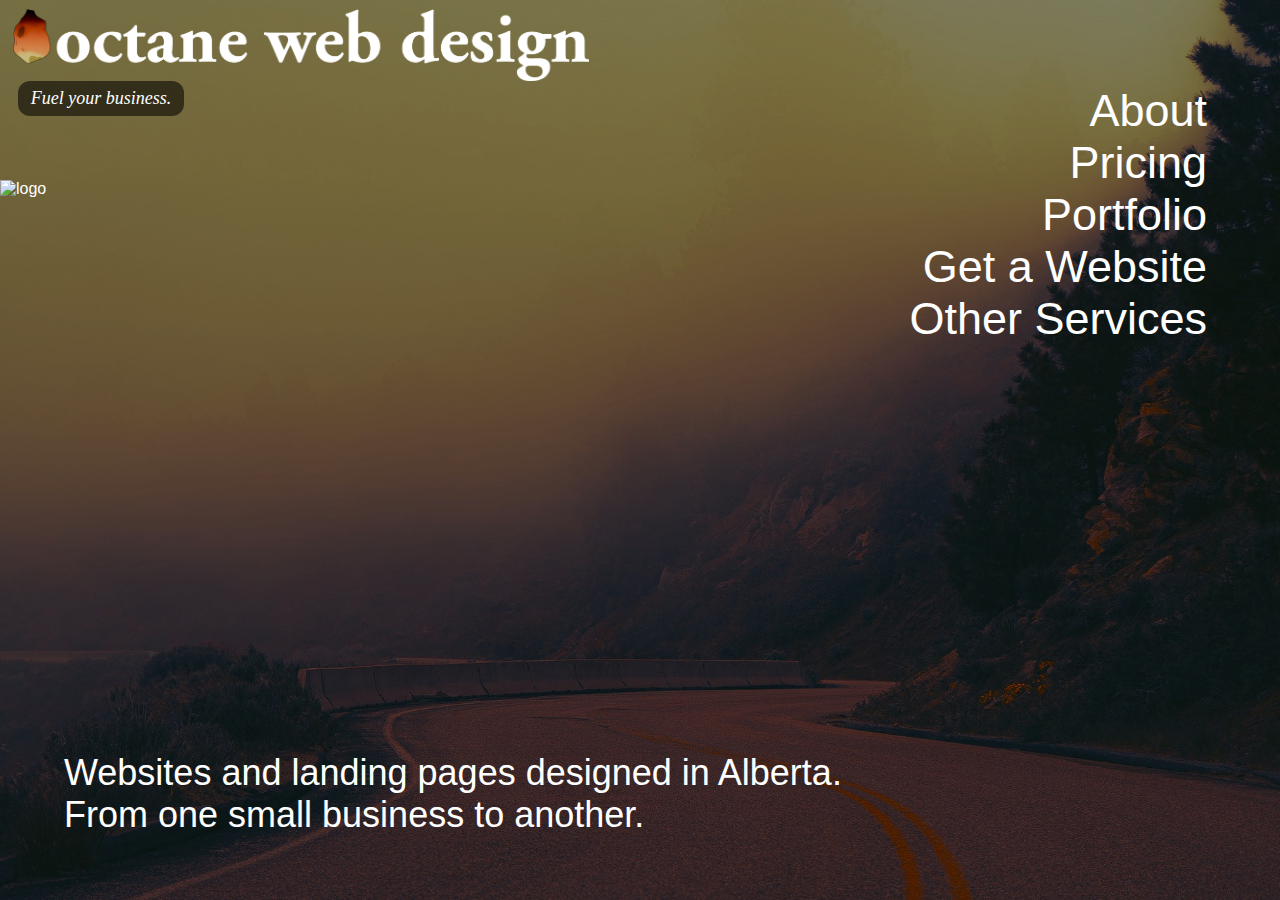
==== index.html @ 2ce48eb6 "edits" ====
<!DOCTYPE html>
<html lang="en">
<head>
    <meta charset="UTF-8">
    <meta name="viewport" content="width=device-width, initial-scale=1.0, shrink-to-fit=no">
    <link rel="stylesheet" href="customstyle.css">
    <link rel="icon" href="./assets/flame_still.png" type="image/x-icon">
    <meta name="apple-mobile-web-app-capable" content="yes">
    <title>octane web design</title>
</head>



<body>
    


    <div class="mobile-content">
        <!-- Content for handheld devices -->
        <div>
            <a href="./index.html"> <img src="./assets/logo-with-white-text-long.png" alt="logo_and_name" class="small-logo"> </a>
        </div>

        <a href="./pages/contact.html" class="link-nostyle"><div class="motto2">  
            <p>
                <em>Fuel your business.</em>
            </p>
        </div></a>
        
        <div class="blurb">
            Websites and landing pages designed in Alberta. 
            <br>
            From one small business to another. 
        </div>

        <div class="main-gif-container">
            <img src="assets/flame3-slow.gif" alt="logo" class="main-gif">
        </div>

        <div class="list-container">
            <div class="list-item">
                <a href="./pages/about.html">About</a>
            </div>
            <div class="list-item">
                <a href="./pages/pricing.html">Pricing</a>
            </div>
            <div class="list-item">
                <a href="./pages/portfolio.html">Portfolio</a>
            </div>
            <div class="list-item">
                <a href="./pages/contact.html">Get a Website</a>
            </div>
            <div class="list-item">
                <a href="./pages/other_services.html">Other Services</a>
            </div>
        </div>
        

    </div>







 <!-- ------------------------------------------------------ -->

    <div class="desktop-content">
        <!-- Content for desktop -->
        
        <div>
            <a href="./index.html"> <img src="./assets/logo-with-white-text-long.png" alt="logo_and_name" class="small-logo"> </a>
        </div>

        <div class="main-gif-container">
            <img src="assets/flame3-slow.gif" alt="logo" class="main-gif">
        </div>

        <!-- <div class="massive-logo-container">
            <img src="assets/logo-text-white-massive.png" alt="name" class="massive-logo">
        </div> -->

        <div class="blurb">
            Websites and landing pages designed in Alberta. 
            <br>
            From one small business to another. 
        </div>

        <div class="list-container">
            <div class="list-item">
                <a href="./pages/about.html">About</a>
            </div>
            <div class="list-item">
                <a href="./pages/pricing.html">Pricing</a>
            </div>
            <div class="list-item">
                <a href="./pages/portfolio.html">Portfolio</a>
            </div>
            <div class="list-item">
                <a href="./pages/contact.html">Get a Website</a>
            </div>
            <div class="list-item">
                <a href="./pages/other_services.html">Other Services</a>
            </div>
        </div>

        <a href="./pages/contact.html" class="link-nostyle"><div class="motto2">  
            <p>
                <em>Fuel your business.</em>
            </p>
        </div></a>


    </div>





</body>
</html>
---- customstyle.css ----
body {
  margin: 0;
  padding: 0;
  background-color: rgba(0, 0, 0, 1);
  background-image: url('./assets/bg2-op40.jpg');
  background-size: cover;
  background-position: center;
  height: 100vh; /* Set the height to 100% of the viewport height */
  color: #fff;
  overflow-y: hidden;
  font-family: Arial, Helvetica, sans-serif;
}


/* ----------------------------------------------------------- */
/* Safari 7.1+ */

_::-webkit-full-page-media, _:future, :root html, body {
  font-family: Arial, Helvetica, sans-serif;
}
/* ----------------------------------------------------------- */




/* --------------------------------------------------------- */


@media only screen and (max-width: 819px) {
  /* Add your mobile styles here */

  body { 
    font-family: Arial, Helvetica, sans-serif;
  }

  .desktop-content {
      display: none; /* Hide content for desktop on mobile */
  }

  .mobile-content { 
    width: 100%;
  }

  .small-logo {
    width: 90vw; 
    margin-left: 1vw; 
    margin-top: 1vh;
  }

  .blurb {
    position: absolute;
    max-width: 90vw;
    top: 15vh;
    left: 1vw;
    font-size: max(2.5vh, 5vw); 
    /* background-color: #0000008f;
    border-radius: 12px; */
    padding: 3vw;
  }

  .motto2 {
    position: relative;
    width: fit-content;
    padding: 0vh;
    /* top: 4vh; */
    font-weight: normal;
    font-size: max(1vh, 4vw);
    font-family: Cambria, Cochin, Georgia, Times, 'Times New Roman', serif;
    margin-top: 0vh;
    margin-bottom: 0vh;
    margin-left: 5vw;
  }

  .link-nostyle {
    color: #fff;
    text-decoration: none;
  } 

  p {
    background-color: #0000008f;
    border-radius: 6px; 
    padding: 3vw;
    margin: 0vh;
    margin-bottom: 3vh;
  }

  .main-gif {
    height: max(35vh, 20vw);
    border-radius: 12px;
  }

  .main-gif-container {
    position: absolute;
    top: 32vh;
    left: 48%;
    transform: translate(-50%, 0);
    text-align: center;
  } 

  .list-item {
    text-align: center;
    font-size: max(2vw, 3vh);
    line-height: 130%;
    font-weight: normal;
  }

  .list-container {
    position: absolute;
    left: 50%;
    transform: translate(-50%, 0);
    text-align: center;
    bottom: 1vh;
    width: 70vw;
    max-width: 80vw;
    background-color: #0000008f;
    border-radius: 6px;
    padding: 3vw;
    margin-bottom: 0vh;
  }

  .list-item a {
    color: #fff;
    text-decoration: none;
    padding: 1vh;
  }

  .list-item a:hover {
    background-color: #fff;
    color: black;
    border-radius: 12px; 
  }

  .list-item a:visited {
    color: #ba460a;
  }

  .blurb2 {
    position: absolute;
    max-width: 90vw;
    bottom: 1vh;
    left: 1vw;
    font-size: max(2vh, 4vw); 
    padding: 3vw; 
  }

  .mobile-image {
    max-width: 70vw;
    border-radius: 12px;
  }

  .about-col {
    -webkit-box-flex: 1;
    -ms-flex: 1;
        flex: 1;
    margin: auto;
    margin-left: 10vw;
    text-align: center; 
    align-items: center;
    position: relative;
    height: min-content;
    max-width: max(80vw, 300px);
    margin-top: min(2vh, 20px);
    background-color: none;
    border-radius: 12px;
    font-size: max(2vh, 10px);
  }
  
  .pricing-container {
    display: block;
    margin-top: 0vh;
    width: 100vw;
  }


  .pricing-col {
    -webkit-box-flex: 1;
    -ms-flex: 1;
        flex: 1;
    margin: auto;
    margin-left: 5vw;
    margin-right: 5vw;
    text-align: left; 
    align-items: center;
    position: relative;
    height: min-content;
    max-width: max(15vw, 400px);
    margin-top: min(5vh, 20px);
    border: 2px solid #000 !important;
    background-color: #0000008f;
    border-radius: 12px;
    font-size: max(2vh, 10px);
  }


  .pricing-col p {
    background-color: #00000000;
    padding: 0vw;
    padding-left: 3vw;
  }

  .pricing-col h1{
    padding: 0vh;
    padding-left: 3vw;
    margin: 0vh;
    margin-top: 2vh;
  }

  .pricing-col h2{
    padding: 0vh;
    padding-left: 3vw;
    color: #ba460a;
    margin: 0vh;
    margin-top: 2vh;
  }

  .pricing-col br {
    line-height: 200%;
  }

  .pricing-col a {
    padding: 0vw;
    text-decoration: none;
  }

  .button {
    background-color: rgb(10, 10, 192);
    border-radius: 8px;
    color: #fff;
    font-weight: bold;
    line-height: 300%;
    width: fit-content;
    padding-left: 10vw;
    padding-right: 10vw;
    margin: auto;    
    text-decoration: none;
  }

  
  ol {
    left: 5vw;
    background-color: #0000008f;
    border-radius: 12px; 
    width: fit-content;
    padding: 3vw;
    margin: 1vh;
    }

    ol li {
      margin-left: 4vw; 
      line-height: 4vh;
    }

  .disclaimer {
    position: relative;
    left: 5vw;
    font-size: max(2vh, 1vw); 
    max-width: 90vw;
  }

  
  .portfolio-col {
    -webkit-box-flex: 1;
    -ms-flex: 1;
        flex: 1;
    margin: auto;
    margin-left: 1vw;
    margin-right: 1vw;
    text-align: center; 
    align-items: center;
    position: relative;
    height: min-content;
    max-width: max(90vw, 400px);
    margin-top: min(8vh, 80px);
    background-color: none;
    border-radius: 12px;
    font-size: max(2vh, 10px);
  }

  .portfolio-col img {
    border-radius: 15px;
    max-width: 90vw;
    padding: 1vh;
  }


  .portfolio-col h2 {
    padding: 1vh;
    margin-top: 0vh;
    margin-bottom: 5vh;
    max-width: 25vw;
    margin: auto;
    background-color: #ffffff00;
  }


}







/* --------------------------------------------------------- */


@media only screen and (min-width: 820px) {
  /* Add your desktop styles here */

  .mobile-content {
      display: none; /* Hide content for mobile devices on desktop */
  }

  .small-logo {
    height: max(8vh, 2vw); 
    margin-left: 1vw; 
    margin-top: 1vh;
  }

  .massive-logo {
    height: 30vh;
  }

  .massive-logo-container {
    position: absolute;
    bottom: -7vh;
    left: -3vw;
  }

  .main-gif {
    height: max(50vh, 20vw);
  }

  .main-gif-container {
    position: absolute;
    top: 20vh;
  } 

  .list-item {
    text-align: right;
    font-size: max(3vw, 5vh);
    font-weight: normal;
  }

  .list-container {
    position: absolute;
    right: 5vw;
    /* background-color: #0000008f;
    border-radius: 12px;
    padding: 1vw; */
  }

  .list-item a {
    color: #fff;
    text-decoration: none;
    padding: 1vh;
  }

  .list-item a:hover {
    background-color: #fff;
    color: black;
    border-radius: 12px; 
  }

  .list-item a:visited {
    color: #ba460a;
  }

  p {
    background-color: #0000008f;
    border-radius: 12px; 
    padding: 1vw;
  }

  .blurb {
    position: absolute;
    max-width: 100vw;
    bottom: 5vw;
    left: 5vw;
    font-size: max(4vh, 2vw); 
    /* background-color: #0000008f;
    border-radius: 12px;
    padding: 1vw; */
  }

/* 
  .motto {
    position: absolute;
    padding: 2vh;
    bottom: 30vh;
    left: max(20vw, 300px);
    font-weight: normal;
    font-size: max(2vh, 1vw);
    font-family: Cambria, Cochin, Georgia, Times, 'Times New Roman', serif;
  } */


  .motto2 {
    position: absolute;
    padding: 2vh;
    top: 5vh;
    font-weight: normal;
    line-height: 50%;
    font-size: max(2vh, 1vw);
    font-family: Cambria, Cochin, Georgia, Times, 'Times New Roman', serif;
  }

  .link-nostyle {
    color: #fff;
    text-decoration: none;
  } 

  .page-list-item {
    display: inline;
    text-align: right;
    font-size: max(1.5vw, 2vh);
    font-weight: normal;
  }

  .page-list-container {
    position: absolute;
    top: 3vh;
    right: 1vw;
    /* background-color: #0000008f;
    border-radius: 12px;
    padding: 1vw; */
  }

  .page-list-item a {
    color: #fff;
    text-decoration: none;
    padding: 1vh;
  }

  .page-list-item a:hover {
    background-color: #fff;
    color: black;
    border-radius: 12px; 
  }

  .page-list-item a:visited {
    color: #ba460a;
  }

  .blurb2 {
    position: absolute;
    top: 30vh;
    max-width: 45vw;
    left: 5vw;
    font-size: max(2vh, 1vw); 
  }

  .image-container {
    position: absolute;
    top: 20vh;
    max-width: 60vw;
    max-height: 80vh;
    right: 5vw;
    padding: 2vw;
  }

  .image-container img {
    width: auto;
    height: auto;
    max-height: 80vh;
    max-width: 30vw;
    border-radius: 12px;
  }

  .pricing-container {
    display: -webkit-box;
    display: -ms-flexbox;
    display: flex;
    margin-top: 0vh;
    width: 100vw;
    justify-content: space-between;
  }


  .pricing-col {
    -webkit-box-flex: 1;
    -ms-flex: 1;
        flex: 1;
    margin: auto;
    margin-left: 1vw;
    margin-right: 1vw;
    text-align: left; 
    align-items: center;
    position: relative;
    height: min-content;
    max-width: max(15vw, 400px);
    margin-top: min(8vh, 80px);
    border: 3px solid #000 !important;
    background-color: #0000008f;
    border-radius: 12px;
    font-size: max(2vh, 10px);
  }


  .pricing-col p {
    background-color: #00000000;
    padding: 0vw;
    padding-left: 1vw;
    padding-right: 1vw;
  }

  .pricing-col h1{
    padding: 0vh;
    padding-left: 1vw;
    margin: 0vh;
    margin-top: 1vh;
  }

  .pricing-col h2{
    padding: 0vh;
    padding-left: 1vw;
    color: #ba460a;
    margin: 0vh;
    margin-top: 1vh;
  }

  .pricing-col br {
    line-height: 200%;
  }

  .pricing-col a {
    padding: 0vw;
    text-decoration: none;
  }

  .button {
    background-color: rgb(10, 10, 192);
    border-radius: 8px;
    color: #fff;
    font-weight: bold;
    line-height: 300%;
    width: fit-content;
    padding-left: 4vw;
    padding-right: 4vw;
    margin: auto;    
    text-decoration: none;
  }

  .button:hover {
    background-color: #fff; 
    color: rgb(10, 10, 192);
    font-weight: bold;
  }

  ol {
    background-color: #0000008f;
    border-radius: 12px; 
    padding: 1vw;
    }

    ol li {
      margin-left: 1vw; 
      line-height: 4vh;
    }

    .disclaimer {
      position: absolute;
      bottom: 5vh;
      max-width: 65vw;
      left: 5vw;
      font-size: max(1vh, 0.75vw); 
    }

    .portfolio-col {
      -webkit-box-flex: 1;
      -ms-flex: 1;
          flex: 1;
      margin: auto;
      margin-left: 1vw;
      margin-right: 1vw;
      text-align: center; 
      align-items: center;
      position: relative;
      height: min-content;
      max-width: max(40vw, 400px);
      margin-top: min(8vh, 80px);
      background-color: none;
      border-radius: 12px;
      font-size: max(2vh, 10px);
    }

    .portfolio-col img {
      border-radius: 30px;
      max-width: 35vw;
      padding: 2vh;
    }


    .portfolio-col h2 {
      padding: 1vh;
      margin-top: 0vh;
      margin-bottom: 5vh;
      max-width: 25vw;
      margin: auto;
      background-color: #ffffff00;
    }

}
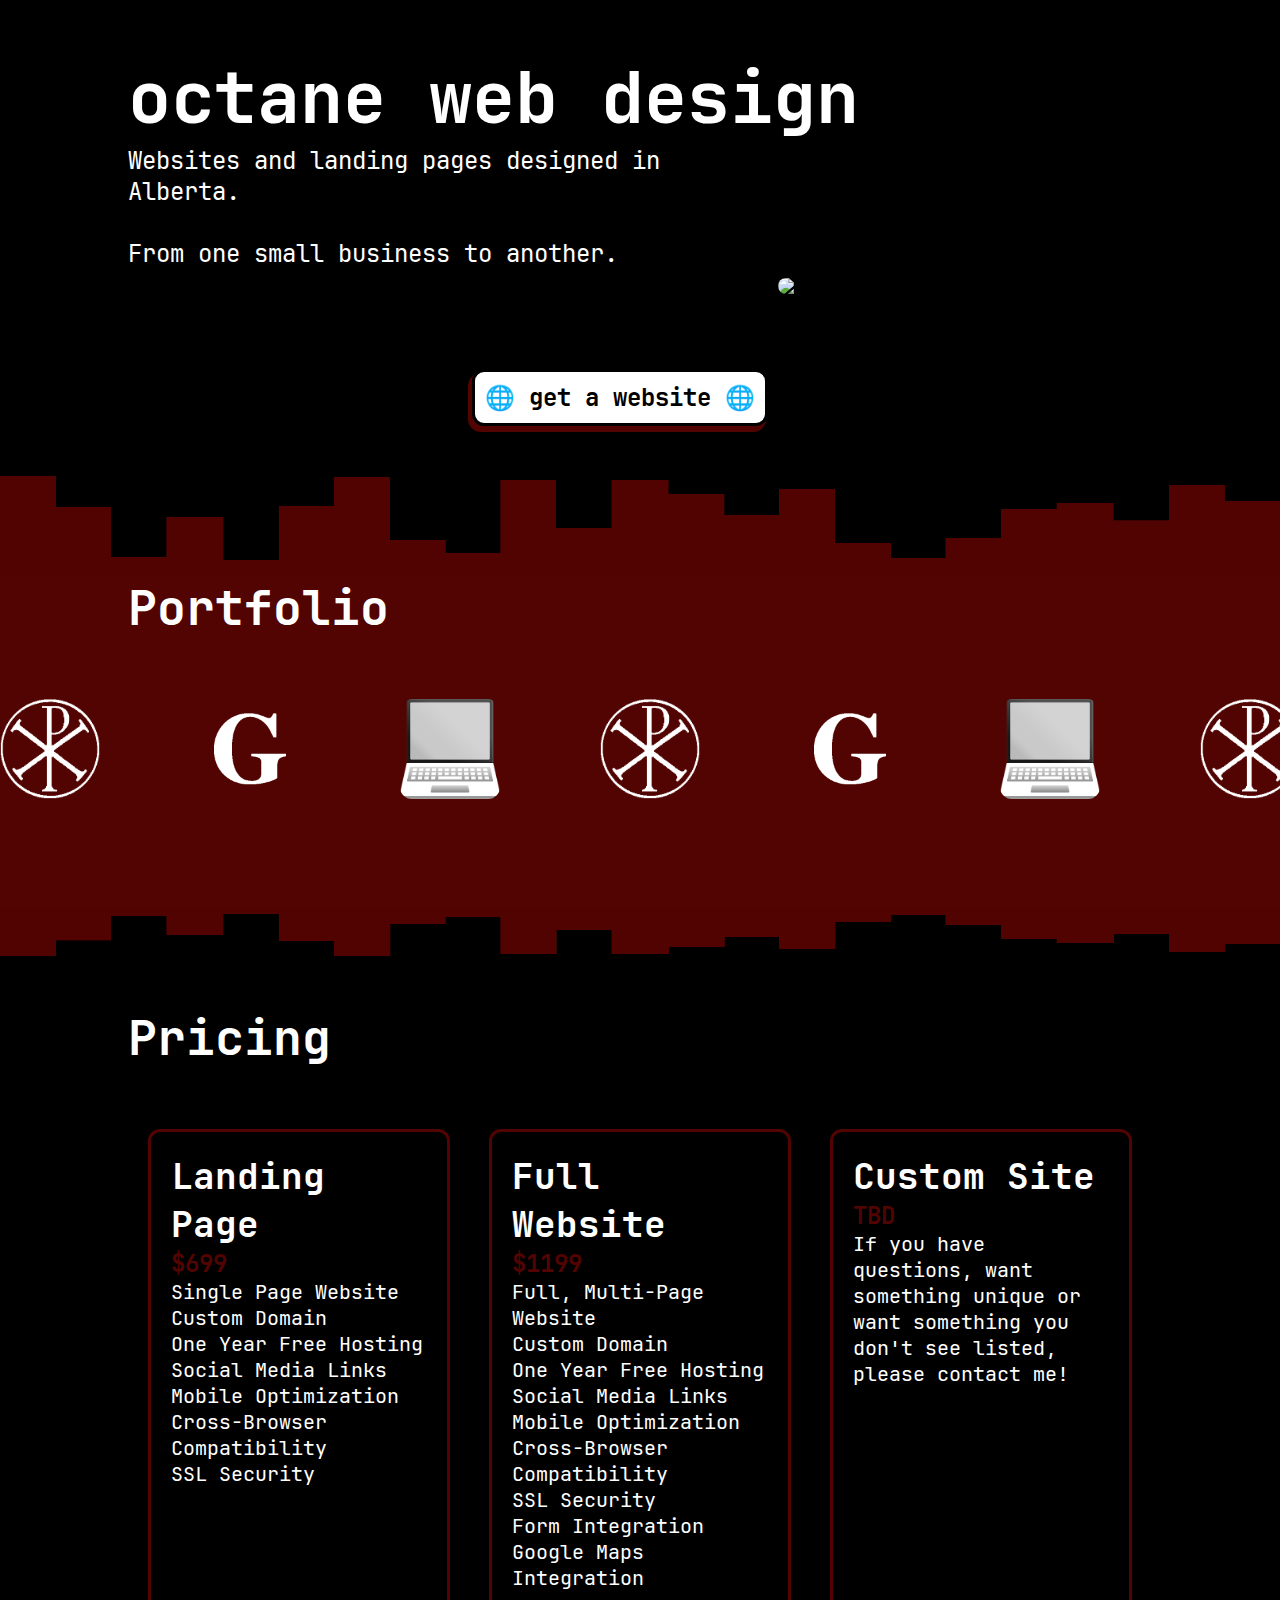
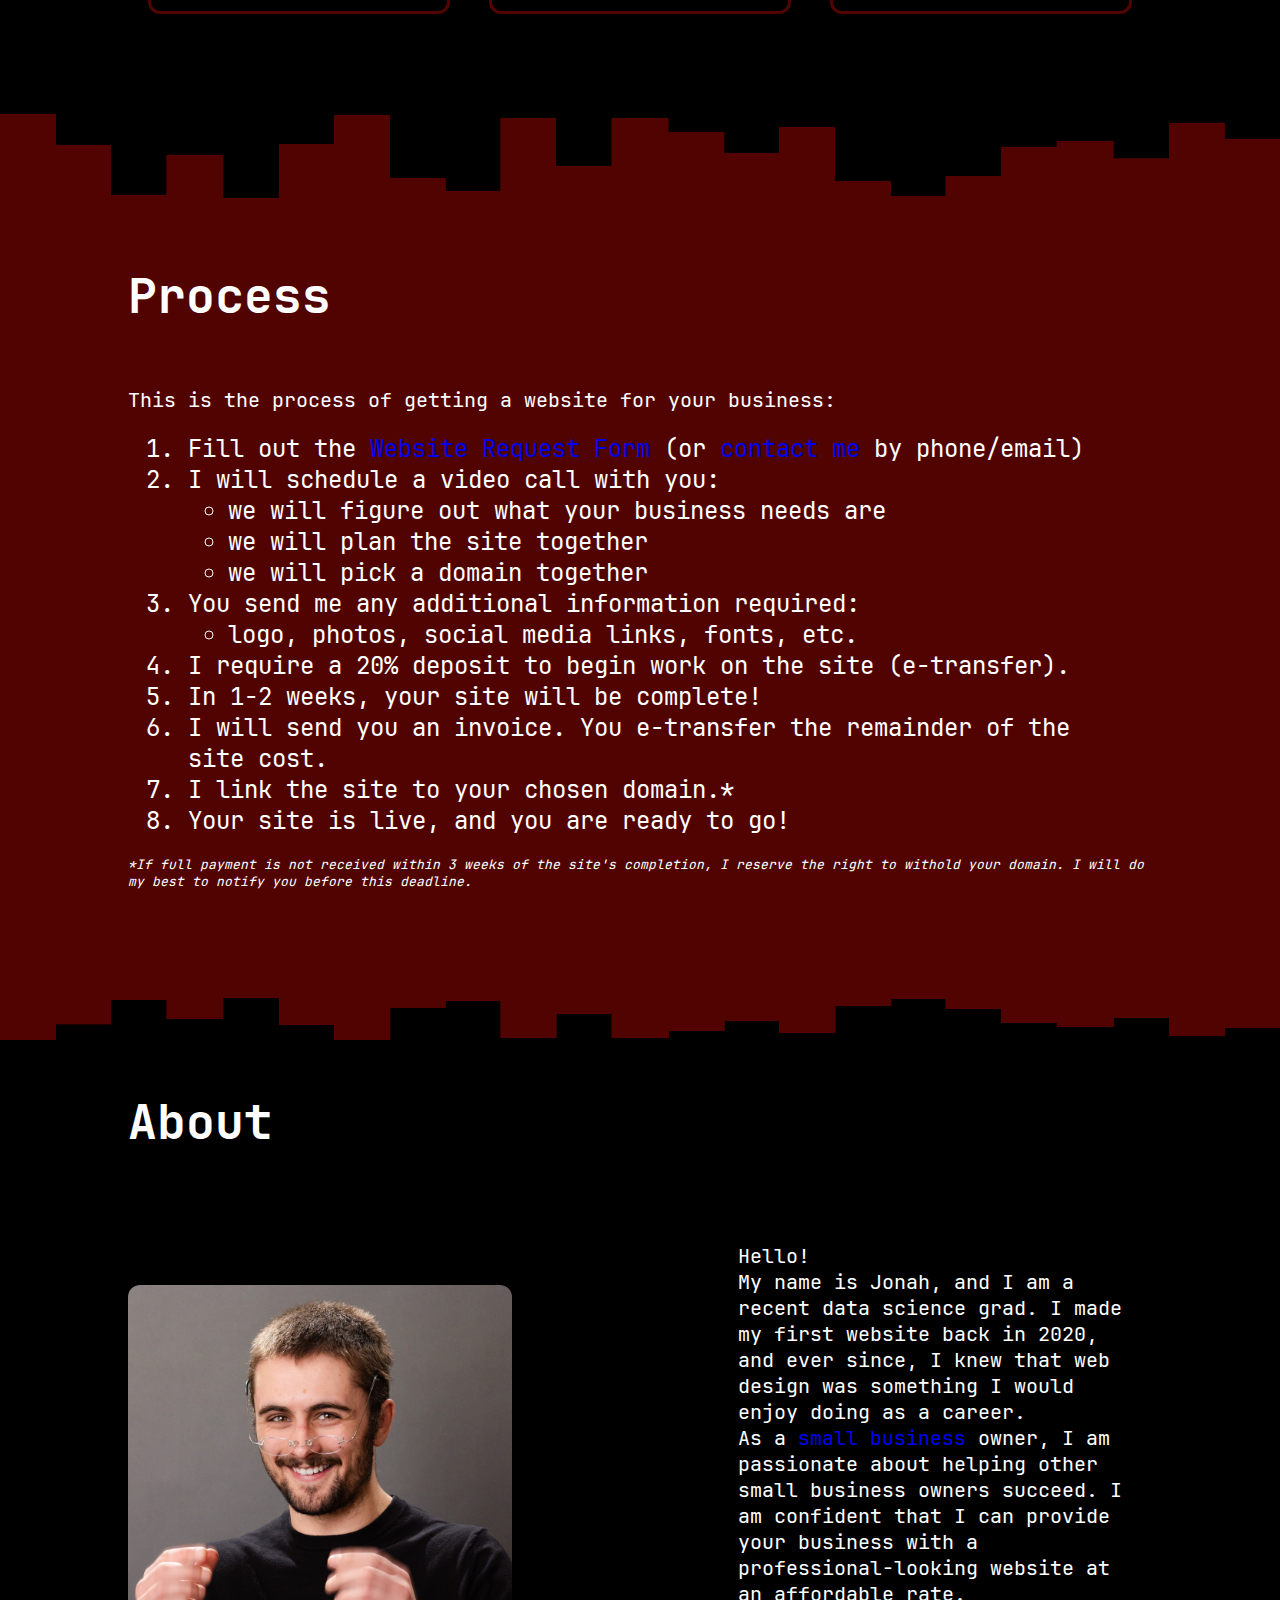
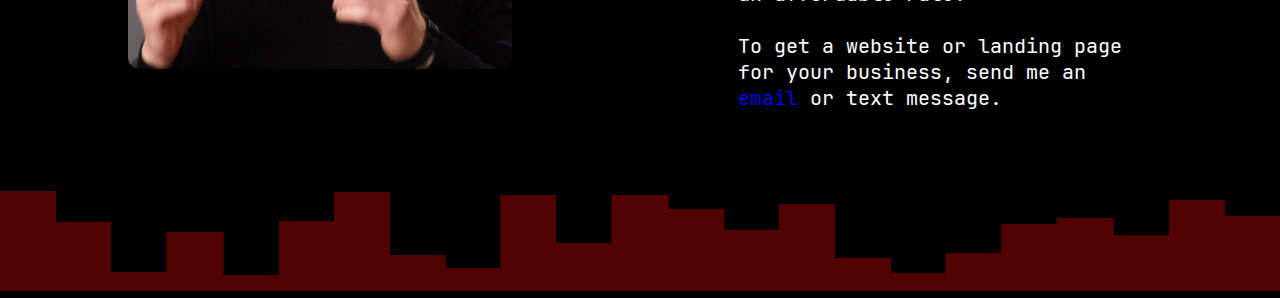
==== commit b350f787: "redesign site" ====
--- a/index.html
+++ b/index.html
@@ -13,110 +13,186 @@
 
 <body>
     
-
-
-    <div class="mobile-content">
-        <!-- Content for handheld devices -->
-        <div>
-            <a href="./index.html"> <img src="./assets/logo-with-white-text-long.png" alt="logo_and_name" class="small-logo"> </a>
-        </div>
-
-        <a href="./pages/contact.html" class="link-nostyle"><div class="motto2">  
-            <p>
-                <em>Fuel your business.</em>
-            </p>
-        </div></a>
-        
-        <div class="blurb">
-            Websites and landing pages designed in Alberta. 
-            <br>
-            From one small business to another. 
-        </div>
-
-        <div class="main-gif-container">
-            <img src="assets/flame3-slow.gif" alt="logo" class="main-gif">
-        </div>
-
-        <div class="list-container">
-            <div class="list-item">
-                <a href="./pages/about.html">About</a>
-            </div>
-            <div class="list-item">
-                <a href="./pages/pricing.html">Pricing</a>
-            </div>
-            <div class="list-item">
-                <a href="./pages/portfolio.html">Portfolio</a>
-            </div>
-            <div class="list-item">
-                <a href="./pages/contact.html">Get a Website</a>
-            </div>
-            <div class="list-item">
-                <a href="./pages/other_services.html">Other Services</a>
-            </div>
-        </div>
-        
-
-    </div>
+<div class="spacer"></div>
 
 
 
+<div class="content">
+    <div class="content-inner">
+        <h1>octane web design</h1>
+        <div class="content-inner2">
+            <div class="content-inner3" style="margin-right: 10px;">
+                <p style="font-size: x-large !important;">
+                    Websites and landing pages designed in Alberta. <br> <br> 
+                    From one small business to another. 
+                </p>
+                <div class="spacer"></div>
+                <div class="spacer"></div>
+                <a href="https://calendar.google.com/calendar/u/0/appointments/schedules/AcZssZ3tkf26OGSGcQsxgEPJ1U7p_FkB2TvNTzcBabOsJjg6lyxNVL7-Pt_qEkTjFOKAPDgBz4JIDbf6" class="bton" style="margin-left: auto;">🌐 <b>get a website 🌐</b> </a>    
+            </div>
+            <img class="logo" src="./assets/flame3-slow.gif" style="margin-left: auto;">
+        </div>
+    </div>
+</div>
 
 
+<img src="./assets/layered-steps-haikei.png" style="height: 100px; margin-top: 50px;"> 
+
+<div class="content" style="background-color: #510401;"> 
+    <div class="content-inner">
+    <h2>Portfolio</h2>
+    <div class="spacer"></div>
+    </div>
+        <div class="slider">
+            <div class="slide-track">
+              <div class="slide">
+                <a href="https://www.edmundsoninstitute.ca/"><img src="./assets/slider/chirho.png" alt=""></a>
+              </div>
+              <div class="slide">
+                <a href="https://www.giantsjiujitsu.ca/"><img src="./assets/slider/g.png" alt=""></a>
+              </div>
+              <div class="slide">
+                <a href="https://www.jonahedmundson.xyz/"><img src="./assets/slider/laptop.png" alt=""></a>
+              </div>
+              <div class="slide">
+                <a href="https://www.edmundsoninstitute.ca/"><img src="./assets/slider/chirho.png" alt=""></a>
+              </div>
+              <div class="slide">
+                <a href="https://www.giantsjiujitsu.ca/"><img src="./assets/slider/g.png" alt=""></a>
+              </div>
+              <div class="slide">
+                <a href="https://www.jonahedmundson.xyz/"><img src="./assets/slider/laptop.png" alt=""></a>
+              </div>
+              <div class="slide">
+                <a href="https://www.edmundsoninstitute.ca/"><img src="./assets/slider/chirho.png" alt=""></a>
+              </div>
+              <div class="slide">
+                <a href="https://www.giantsjiujitsu.ca/"><img src="./assets/slider/g.png" alt=""></a>
+              </div>
+              <div class="slide">
+                <a href="https://www.jonahedmundson.xyz/"><img src="./assets/slider/laptop.png" alt=""></a>
+              </div>
+              <div class="slide">
+                <a href="https://www.edmundsoninstitute.ca/"><img src="./assets/slider/chirho.png" alt=""></a>
+              </div>
+              <div class="slide">
+                <a href="https://www.giantsjiujitsu.ca/"><img src="./assets/slider/g.png" alt=""></a>
+              </div>
+              <div class="slide">
+                <a href="https://www.jonahedmundson.xyz/"><img src="./assets/slider/laptop.png" alt=""></a>
+              </div>
+            </div>
+        </div>
+    <div class="spacer"></div>
+    <div class="spacer"></div>
+</div>
+
+<img src="./assets/layered-steps-haikei2.png" style="height: 50px; margin-bottom: 50px;"> 
+
+<div class="content" style="background-color: #000;"> 
+    <div class="content-inner">
+        <h2>Pricing</h2>
+        <div class="spacer"></div> 
+        <div class="content-socials">
+            <div class="col">
+                <h3>Landing Page</h3>
+                <b style="color: #510401;">$699</b> 
+                <p>
+                    Single Page Website <br> 
+                    Custom Domain <br> 
+                    One Year Free Hosting <br> 
+                    Social Media Links <br> 
+                    Mobile Optimization <br> 
+                    Cross-Browser Compatibility <br> 
+                    SSL Security <br> 
+                </p>
+            </div>
+            <div class="col">
+                <h3>Full Website</h3>
+                <b style="color: #510401;">$1199</b> 
+                <p>
+                    Full, Multi-Page Website <br> 
+                    Custom Domain <br> 
+                    One Year Free Hosting <br> 
+                    Social Media Links <br> 
+                    Mobile Optimization <br> 
+                    Cross-Browser Compatibility <br> 
+                    SSL Security <br> 
+                    Form Integration <br> 
+                    Google Maps Integration <br> 
+                </p>
+            </div>
+            <div class="col">
+                <h3>Custom Site</h3>
+                <b style="color: #510401;">TBD</b> 
+                <p>
+                    If you have questions,
+                    want something unique or
+                    want something you don't see listed,
+                    please contact me!   
+                </p>
+            </div>
+        </div>
+    </div>
+    <div class="spacer"></div>
+</div>
+
+<img src="./assets/layered-steps-haikei.png" style="height: 100px; margin-top: 50px;"> 
 
 
- <!-- ------------------------------------------------------ -->
+<div class="content" style="background-color: #510301;"> 
+    <div class="content-inner">
+    <div class="spacer"></div>
+        <h2>Process</h2>
+        <div class="spacer"></div> 
+        <p>This is the process of getting a website for your business: </p>
+        <ol style="color: white; margin: 20px;">
+            <li>Fill out the <a href="https://calendar.google.com/calendar/u/0/appointments/schedules/AcZssZ3tkf26OGSGcQsxgEPJ1U7p_FkB2TvNTzcBabOsJjg6lyxNVL7-Pt_qEkTjFOKAPDgBz4JIDbf6">Website Request Form</a> (or <a href="https://calendar.google.com/calendar/u/0/appointments/schedules/AcZssZ3tkf26OGSGcQsxgEPJ1U7p_FkB2TvNTzcBabOsJjg6lyxNVL7-Pt_qEkTjFOKAPDgBz4JIDbf6" class="link-nostyle">contact me</a> by phone/email)</li>
+            <li>I will schedule a video call with you:</li>
+            <ul>
+                <li>we will figure out what your business needs are</li>
+                <li>we will plan the site together</li> 
+                <li>we will pick a domain together</li>
+            </ul>
+            <li>You send me any additional information required:</li>
+            <ul>
+                <li>logo, photos, social media links, fonts, etc. 
+            </li></ul>
+            <li>I require a 20% deposit to begin work on the site (e-transfer).</li>
+            <li>In 1-2 weeks, your site will be complete!</li> 
+            <li>I will send you an invoice. You e-transfer the remainder of the site cost.</li> 
+            <li>I link the site to your chosen domain.*</li>
+            <li>Your site is live, and you are ready to go!</li>
+        </ol>
+        <p style="font-size: small;">
+            <em>*If full payment is not received within 3 weeks of the site's completion, I reserve the right to withold your domain. I will do my best to notify you before this deadline.</em>
+        </p>
+        <div class="spacer"></div> 
+    <div class="spacer"></div>
+    </div>
+</div>
 
-    <div class="desktop-content">
-        <!-- Content for desktop -->
-        
-        <div>
-            <a href="./index.html"> <img src="./assets/logo-with-white-text-long.png" alt="logo_and_name" class="small-logo"> </a>
-        </div>
+<img src="./assets/layered-steps-haikei2.png" style="height: 50px; margin-bottom: 50px;"> 
 
-        <div class="main-gif-container">
-            <img src="assets/flame3-slow.gif" alt="logo" class="main-gif">
-        </div>
-
-        <!-- <div class="massive-logo-container">
-            <img src="assets/logo-text-white-massive.png" alt="name" class="massive-logo">
-        </div> -->
-
-        <div class="blurb">
-            Websites and landing pages designed in Alberta. 
-            <br>
-            From one small business to another. 
-        </div>
-
-        <div class="list-container">
-            <div class="list-item">
-                <a href="./pages/about.html">About</a>
+<div class="content"> 
+    <div class="content-inner">
+        <h2>About</h2>
+    <div class="spacer"></div>
+        <div class="content-inner2">
+            <img class="headshot" src="./assets/avatar.1.jpg">
+            <div class="content-inner3" style="margin: 30px; margin-left: auto; max-width: 30vw;">
+            <p class="blurb" style="margin-left: auto;">
+                Hello! <br> 
+                My name is Jonah, and I am a recent data science grad. I made my first website back in 2020, and ever since, I knew that web design was something I would enjoy doing as a career. <br> 
+                As a <a href="https://www.giantsjiujitsu.ca/">small business</a> owner, I am passionate about helping other small business owners succeed. I am confident that I can provide your business with a professional-looking website at an affordable rate. <br> <br> 
+                To get a website or landing page for your business, send me an <a href="mailto:octanedesign24@gmail.com">email</a> or text message. 
+            </p>
             </div>
-            <div class="list-item">
-                <a href="./pages/pricing.html">Pricing</a>
-            </div>
-            <div class="list-item">
-                <a href="./pages/portfolio.html">Portfolio</a>
-            </div>
-            <div class="list-item">
-                <a href="./pages/contact.html">Get a Website</a>
-            </div>
-            <div class="list-item">
-                <a href="./pages/other_services.html">Other Services</a>
-            </div>
-        </div>
-
-        <a href="./pages/contact.html" class="link-nostyle"><div class="motto2">  
-            <p>
-                <em>Fuel your business.</em>
-            </p>
-        </div></a>
+    </div>
+</div>
 
 
-    </div>
-
-
-
-
+<img src="./assets/layered-steps-haikei.png" style="height: 100px !important; margin-top: 50px !important; width: 100vw !important; border-radius: 0px !important;"> 
 
 </body>
 </html>
--- a/customstyle.css
+++ b/customstyle.css
@@ -1,604 +1,213 @@
+@font-face { font-family: JetBrains; src: url('./assets/jetbrains/JetBrainsMono-Regular.ttf'); }
+@font-face { font-family: JetBrains; src: url('./assets/jetbrains/JetBrainsMono-Bold.ttf'); font-weight: bold;}
+
+
+html {
+    background: black;
+    color: white; 
+    font-family: 'JetBrains';
+    font-size: x-large;
+}
+
+
 body {
-  margin: 0;
-  padding: 0;
-  background-color: rgba(0, 0, 0, 1);
-  background-image: url('./assets/bg2-op40.jpg');
-  background-size: cover;
-  background-position: center;
-  height: 100vh; /* Set the height to 100% of the viewport height */
-  color: #fff;
-  overflow-y: hidden;
-  font-family: Arial, Helvetica, sans-serif;
-}
-
-
-/* ----------------------------------------------------------- */
-/* Safari 7.1+ */
-
-_::-webkit-full-page-media, _:future, :root html, body {
-  font-family: Arial, Helvetica, sans-serif;
-}
-/* ----------------------------------------------------------- */
-
-
-
-
-/* --------------------------------------------------------- */
-
-
-@media only screen and (max-width: 819px) {
-  /* Add your mobile styles here */
-
-  body { 
-    font-family: Arial, Helvetica, sans-serif;
-  }
-
-  .desktop-content {
-      display: none; /* Hide content for desktop on mobile */
-  }
-
-  .mobile-content { 
-    width: 100%;
-  }
-
-  .small-logo {
-    width: 90vw; 
-    margin-left: 1vw; 
-    margin-top: 1vh;
-  }
-
-  .blurb {
-    position: absolute;
-    max-width: 90vw;
-    top: 15vh;
-    left: 1vw;
-    font-size: max(2.5vh, 5vw); 
-    /* background-color: #0000008f;
-    border-radius: 12px; */
-    padding: 3vw;
-  }
-
-  .motto2 {
-    position: relative;
+    margin: auto;
+    width: 100vw;    
+    display: flex;
+    flex-direction: column; 
+    background-image: url('./assets/bg3-op20-grad.jpeg'); 
+    background-repeat: no-repeat;
+    background-size: contain; 
+    background-position: center bottom;
+}
+
+
+h1, h2, h3 {
+  margin: 0px;
+}
+
+h1 { 
+    font-size: 300%;
+}
+
+h2 { 
+    font-size: 200%;
+    margin-bottom: 10px;
+}
+
+h3 {
+  font-size: 150%;
+}
+
+p {
+    margin: 0px;
+    font-size: smaller;
+}
+
+a:link, a:visited, a:hover, a:active { 
+    text-decoration: none; 
+}
+
+
+div img {
+    width: 30vw;
+    border-radius: 12px;
+}
+
+
+.spacer {
+    height: 50px;
+}
+
+
+.content {
+    width: 100vw;
+    margin: auto;
+}
+
+
+.content-inner {
+    width: 80vw;
+    margin: auto;
+    display: flex;
+    flex-direction: column;
+}
+
+.content-inner2 {
+    display: flex;
+    justify-content: start;
+    align-items: center;
+}
+
+.content-inner3 {
+    display: flex;
+    flex-direction: column;
+}
+
+.bton {
+    background-color: white; 
+    border: 3px solid black;
+    box-shadow: -3px 5px 0px 1px #510401;
+    border-radius: 12px;
+    color: black !important;
     width: fit-content;
-    padding: 0vh;
-    /* top: 4vh; */
-    font-weight: normal;
-    font-size: max(1vh, 4vw);
-    font-family: Cambria, Cochin, Georgia, Times, 'Times New Roman', serif;
-    margin-top: 0vh;
-    margin-bottom: 0vh;
-    margin-left: 5vw;
-  }
-
-  .link-nostyle {
-    color: #fff;
-    text-decoration: none;
-  } 
-
-  p {
-    background-color: #0000008f;
-    border-radius: 6px; 
-    padding: 3vw;
-    margin: 0vh;
-    margin-bottom: 3vh;
-  }
-
-  .main-gif {
-    height: max(35vh, 20vw);
-    border-radius: 12px;
-  }
-
-  .main-gif-container {
-    position: absolute;
-    top: 32vh;
-    left: 48%;
-    transform: translate(-50%, 0);
-    text-align: center;
-  } 
-
-  .list-item {
-    text-align: center;
-    font-size: max(2vw, 3vh);
-    line-height: 130%;
-    font-weight: normal;
-  }
-
-  .list-container {
-    position: absolute;
-    left: 50%;
-    transform: translate(-50%, 0);
-    text-align: center;
-    bottom: 1vh;
-    width: 70vw;
-    max-width: 80vw;
-    background-color: #0000008f;
-    border-radius: 6px;
-    padding: 3vw;
-    margin-bottom: 0vh;
-  }
-
-  .list-item a {
-    color: #fff;
-    text-decoration: none;
-    padding: 1vh;
-  }
-
-  .list-item a:hover {
-    background-color: #fff;
-    color: black;
-    border-radius: 12px; 
-  }
-
-  .list-item a:visited {
-    color: #ba460a;
-  }
-
-  .blurb2 {
-    position: absolute;
-    max-width: 90vw;
-    bottom: 1vh;
-    left: 1vw;
-    font-size: max(2vh, 4vw); 
-    padding: 3vw; 
-  }
-
-  .mobile-image {
-    max-width: 70vw;
-    border-radius: 12px;
-  }
-
-  .about-col {
-    -webkit-box-flex: 1;
-    -ms-flex: 1;
-        flex: 1;
-    margin: auto;
-    margin-left: 10vw;
-    text-align: center; 
-    align-items: center;
-    position: relative;
-    height: min-content;
-    max-width: max(80vw, 300px);
-    margin-top: min(2vh, 20px);
-    background-color: none;
-    border-radius: 12px;
-    font-size: max(2vh, 10px);
-  }
-  
-  .pricing-container {
-    display: block;
-    margin-top: 0vh;
-    width: 100vw;
-  }
-
-
-  .pricing-col {
-    -webkit-box-flex: 1;
-    -ms-flex: 1;
-        flex: 1;
-    margin: auto;
-    margin-left: 5vw;
-    margin-right: 5vw;
-    text-align: left; 
-    align-items: center;
-    position: relative;
-    height: min-content;
-    max-width: max(15vw, 400px);
-    margin-top: min(5vh, 20px);
-    border: 2px solid #000 !important;
-    background-color: #0000008f;
-    border-radius: 12px;
-    font-size: max(2vh, 10px);
-  }
-
-
-  .pricing-col p {
-    background-color: #00000000;
-    padding: 0vw;
-    padding-left: 3vw;
-  }
-
-  .pricing-col h1{
-    padding: 0vh;
-    padding-left: 3vw;
-    margin: 0vh;
-    margin-top: 2vh;
-  }
-
-  .pricing-col h2{
-    padding: 0vh;
-    padding-left: 3vw;
-    color: #ba460a;
-    margin: 0vh;
-    margin-top: 2vh;
-  }
-
-  .pricing-col br {
-    line-height: 200%;
-  }
-
-  .pricing-col a {
-    padding: 0vw;
-    text-decoration: none;
-  }
-
-  .button {
-    background-color: rgb(10, 10, 192);
-    border-radius: 8px;
-    color: #fff;
-    font-weight: bold;
-    line-height: 300%;
-    width: fit-content;
-    padding-left: 10vw;
-    padding-right: 10vw;
-    margin: auto;    
-    text-decoration: none;
-  }
-
-  
-  ol {
-    left: 5vw;
-    background-color: #0000008f;
-    border-radius: 12px; 
-    width: fit-content;
-    padding: 3vw;
-    margin: 1vh;
-    }
-
-    ol li {
-      margin-left: 4vw; 
-      line-height: 4vh;
-    }
-
-  .disclaimer {
-    position: relative;
-    left: 5vw;
-    font-size: max(2vh, 1vw); 
-    max-width: 90vw;
-  }
-
-  
-  .portfolio-col {
-    -webkit-box-flex: 1;
-    -ms-flex: 1;
-        flex: 1;
-    margin: auto;
-    margin-left: 1vw;
-    margin-right: 1vw;
-    text-align: center; 
-    align-items: center;
-    position: relative;
-    height: min-content;
-    max-width: max(90vw, 400px);
-    margin-top: min(8vh, 80px);
-    background-color: none;
-    border-radius: 12px;
-    font-size: max(2vh, 10px);
-  }
-
-  .portfolio-col img {
-    border-radius: 15px;
-    max-width: 90vw;
-    padding: 1vh;
-  }
-
-
-  .portfolio-col h2 {
-    padding: 1vh;
-    margin-top: 0vh;
-    margin-bottom: 5vh;
-    max-width: 25vw;
-    margin: auto;
-    background-color: #ffffff00;
-  }
-
-
-}
-
-
-
-
-
-
-
-/* --------------------------------------------------------- */
-
-
-@media only screen and (min-width: 820px) {
-  /* Add your desktop styles here */
-
-  .mobile-content {
-      display: none; /* Hide content for mobile devices on desktop */
-  }
-
-  .small-logo {
-    height: max(8vh, 2vw); 
-    margin-left: 1vw; 
-    margin-top: 1vh;
-  }
-
-  .massive-logo {
-    height: 30vh;
-  }
-
-  .massive-logo-container {
-    position: absolute;
-    bottom: -7vh;
-    left: -3vw;
-  }
-
-  .main-gif {
-    height: max(50vh, 20vw);
-  }
-
-  .main-gif-container {
-    position: absolute;
-    top: 20vh;
-  } 
-
-  .list-item {
-    text-align: right;
-    font-size: max(3vw, 5vh);
-    font-weight: normal;
-  }
-
-  .list-container {
-    position: absolute;
-    right: 5vw;
-    /* background-color: #0000008f;
-    border-radius: 12px;
-    padding: 1vw; */
-  }
-
-  .list-item a {
-    color: #fff;
-    text-decoration: none;
-    padding: 1vh;
-  }
-
-  .list-item a:hover {
-    background-color: #fff;
-    color: black;
-    border-radius: 12px; 
-  }
-
-  .list-item a:visited {
-    color: #ba460a;
-  }
-
-  p {
-    background-color: #0000008f;
-    border-radius: 12px; 
-    padding: 1vw;
-  }
-
-  .blurb {
-    position: absolute;
-    max-width: 100vw;
-    bottom: 5vw;
-    left: 5vw;
-    font-size: max(4vh, 2vw); 
-    /* background-color: #0000008f;
-    border-radius: 12px;
-    padding: 1vw; */
-  }
-
-/* 
-  .motto {
-    position: absolute;
-    padding: 2vh;
-    bottom: 30vh;
-    left: max(20vw, 300px);
-    font-weight: normal;
-    font-size: max(2vh, 1vw);
-    font-family: Cambria, Cochin, Georgia, Times, 'Times New Roman', serif;
-  } */
-
-
-  .motto2 {
-    position: absolute;
-    padding: 2vh;
-    top: 5vh;
-    font-weight: normal;
-    line-height: 50%;
-    font-size: max(2vh, 1vw);
-    font-family: Cambria, Cochin, Georgia, Times, 'Times New Roman', serif;
-  }
-
-  .link-nostyle {
-    color: #fff;
-    text-decoration: none;
-  } 
-
-  .page-list-item {
-    display: inline;
-    text-align: right;
-    font-size: max(1.5vw, 2vh);
-    font-weight: normal;
-  }
-
-  .page-list-container {
-    position: absolute;
-    top: 3vh;
-    right: 1vw;
-    /* background-color: #0000008f;
-    border-radius: 12px;
-    padding: 1vw; */
-  }
-
-  .page-list-item a {
-    color: #fff;
-    text-decoration: none;
-    padding: 1vh;
-  }
-
-  .page-list-item a:hover {
-    background-color: #fff;
-    color: black;
-    border-radius: 12px; 
-  }
-
-  .page-list-item a:visited {
-    color: #ba460a;
-  }
-
-  .blurb2 {
-    position: absolute;
-    top: 30vh;
-    max-width: 45vw;
-    left: 5vw;
-    font-size: max(2vh, 1vw); 
-  }
-
-  .image-container {
-    position: absolute;
-    top: 20vh;
-    max-width: 60vw;
-    max-height: 80vh;
-    right: 5vw;
-    padding: 2vw;
-  }
-
-  .image-container img {
-    width: auto;
-    height: auto;
-    max-height: 80vh;
-    max-width: 30vw;
-    border-radius: 12px;
-  }
-
-  .pricing-container {
-    display: -webkit-box;
-    display: -ms-flexbox;
-    display: flex;
-    margin-top: 0vh;
-    width: 100vw;
-    justify-content: space-between;
-  }
-
-
-  .pricing-col {
-    -webkit-box-flex: 1;
-    -ms-flex: 1;
-        flex: 1;
-    margin: auto;
-    margin-left: 1vw;
-    margin-right: 1vw;
-    text-align: left; 
-    align-items: center;
-    position: relative;
-    height: min-content;
-    max-width: max(15vw, 400px);
-    margin-top: min(8vh, 80px);
-    border: 3px solid #000 !important;
-    background-color: #0000008f;
-    border-radius: 12px;
-    font-size: max(2vh, 10px);
-  }
-
-
-  .pricing-col p {
-    background-color: #00000000;
-    padding: 0vw;
-    padding-left: 1vw;
-    padding-right: 1vw;
-  }
-
-  .pricing-col h1{
-    padding: 0vh;
-    padding-left: 1vw;
-    margin: 0vh;
-    margin-top: 1vh;
-  }
-
-  .pricing-col h2{
-    padding: 0vh;
-    padding-left: 1vw;
-    color: #ba460a;
-    margin: 0vh;
-    margin-top: 1vh;
-  }
-
-  .pricing-col br {
-    line-height: 200%;
-  }
-
-  .pricing-col a {
-    padding: 0vw;
-    text-decoration: none;
-  }
-
-  .button {
-    background-color: rgb(10, 10, 192);
-    border-radius: 8px;
-    color: #fff;
-    font-weight: bold;
-    line-height: 300%;
-    width: fit-content;
-    padding-left: 4vw;
-    padding-right: 4vw;
-    margin: auto;    
-    text-decoration: none;
-  }
-
-  .button:hover {
-    background-color: #fff; 
-    color: rgb(10, 10, 192);
-    font-weight: bold;
-  }
-
-  ol {
-    background-color: #0000008f;
-    border-radius: 12px; 
-    padding: 1vw;
-    }
-
-    ol li {
-      margin-left: 1vw; 
-      line-height: 4vh;
-    }
-
-    .disclaimer {
-      position: absolute;
-      bottom: 5vh;
-      max-width: 65vw;
-      left: 5vw;
-      font-size: max(1vh, 0.75vw); 
-    }
-
-    .portfolio-col {
-      -webkit-box-flex: 1;
-      -ms-flex: 1;
-          flex: 1;
-      margin: auto;
-      margin-left: 1vw;
-      margin-right: 1vw;
-      text-align: center; 
-      align-items: center;
-      position: relative;
-      height: min-content;
-      max-width: max(40vw, 400px);
-      margin-top: min(8vh, 80px);
-      background-color: none;
-      border-radius: 12px;
-      font-size: max(2vh, 10px);
-    }
-
-    .portfolio-col img {
-      border-radius: 30px;
-      max-width: 35vw;
-      padding: 2vh;
-    }
-
-
-    .portfolio-col h2 {
-      padding: 1vh;
-      margin-top: 0vh;
-      margin-bottom: 5vh;
-      max-width: 25vw;
-      margin: auto;
-      background-color: #ffffff00;
-    }
-
-}
-
+    padding: 10px;
+    transition: 0.3s;
+}
+
+.bton:hover {
+    transform: scale(1.05);
+    background-color: black;
+    color: white !important;
+}
+
+
+.content-socials {
+    width: 80vw;
+    margin: auto;
+    display: flex; 
+    justify-content: space-around;
+}
+
+
+.col {
+  width: 20vw;
+  border: 3px solid #510401;
+  padding: 20px;
+  border-radius: 12px;
+}
+
+.slide img {
+  width: 100px;
+  height: 100px;
+  animation: scroll 60s linear infinite; 
+  filter: grayscale(100%);
+}
+
+.slide-track {
+  display: flex;
+  flex-wrap: nowrap;
+  gap: 100px;
+  overflow: hidden;
+}
+
+@keyframes scroll {
+  0% {transform: translateX(0);}
+  100% {transform: translatex(-1000%)}
+}
+
+
+
+
+
+
+  @media only screen and (max-width: 1200px) {
+    body { 
+        width: 100vw; 
+        margin: 0%;
+        padding: 0%;
+    } 
+
+    .content-inner3 { 
+        margin-left: 20px !important; 
+        max-width: none !important;
+    }
+    
+    div div {
+        flex-direction: column;
+    }
+
+    .content-inner {
+        width: 100vw;
+    }
+
+    h1, h2 { 
+      margin-left: 10px;
+    }
+
+  .logo {
+    width: 50vw !important;
+    margin: auto !important; 
+    height: auto !important;
+  }    
+
+    p {
+        margin: 20px !important; 
+    }
+
+    .bton {
+        margin: auto !important;
+        margin-top: 20px !important;
+        margin-bottom: 20px !important;
+    }
+
+    .content-socials {
+      width: auto;
+  }
+
+  .slide-track {
+    flex-direction: row;
+  }
+
+  .slide {
+    width: min-content;
+  }
+
+  .col {
+    width: 80vw;
+    margin-bottom: 30px;
+  }
+
+    .spacer {
+        height: 10px !important;
+    }
+
+    .headshot {
+      width: 60vw !important;
+    }
+
+    .blurb {
+      margin-left: 0px !important;
+      margin-right: auto !important;
+    }
+}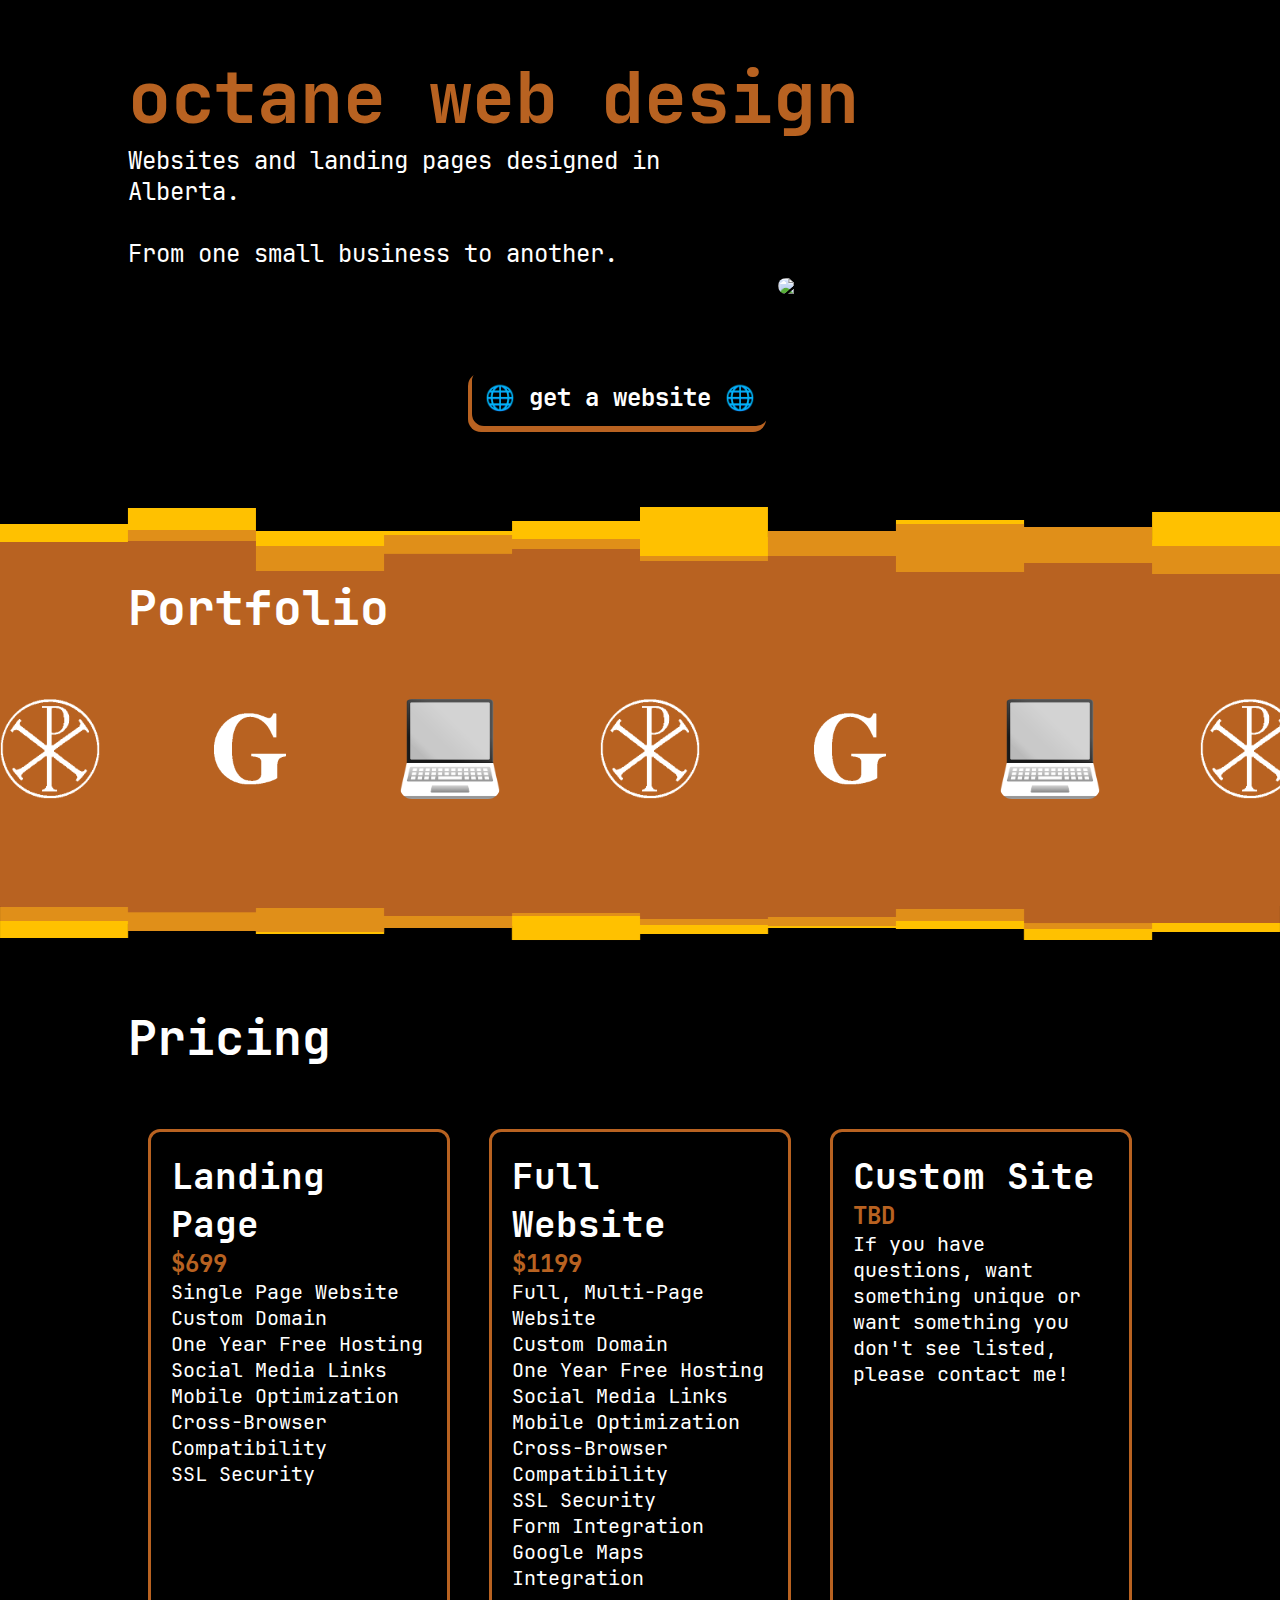
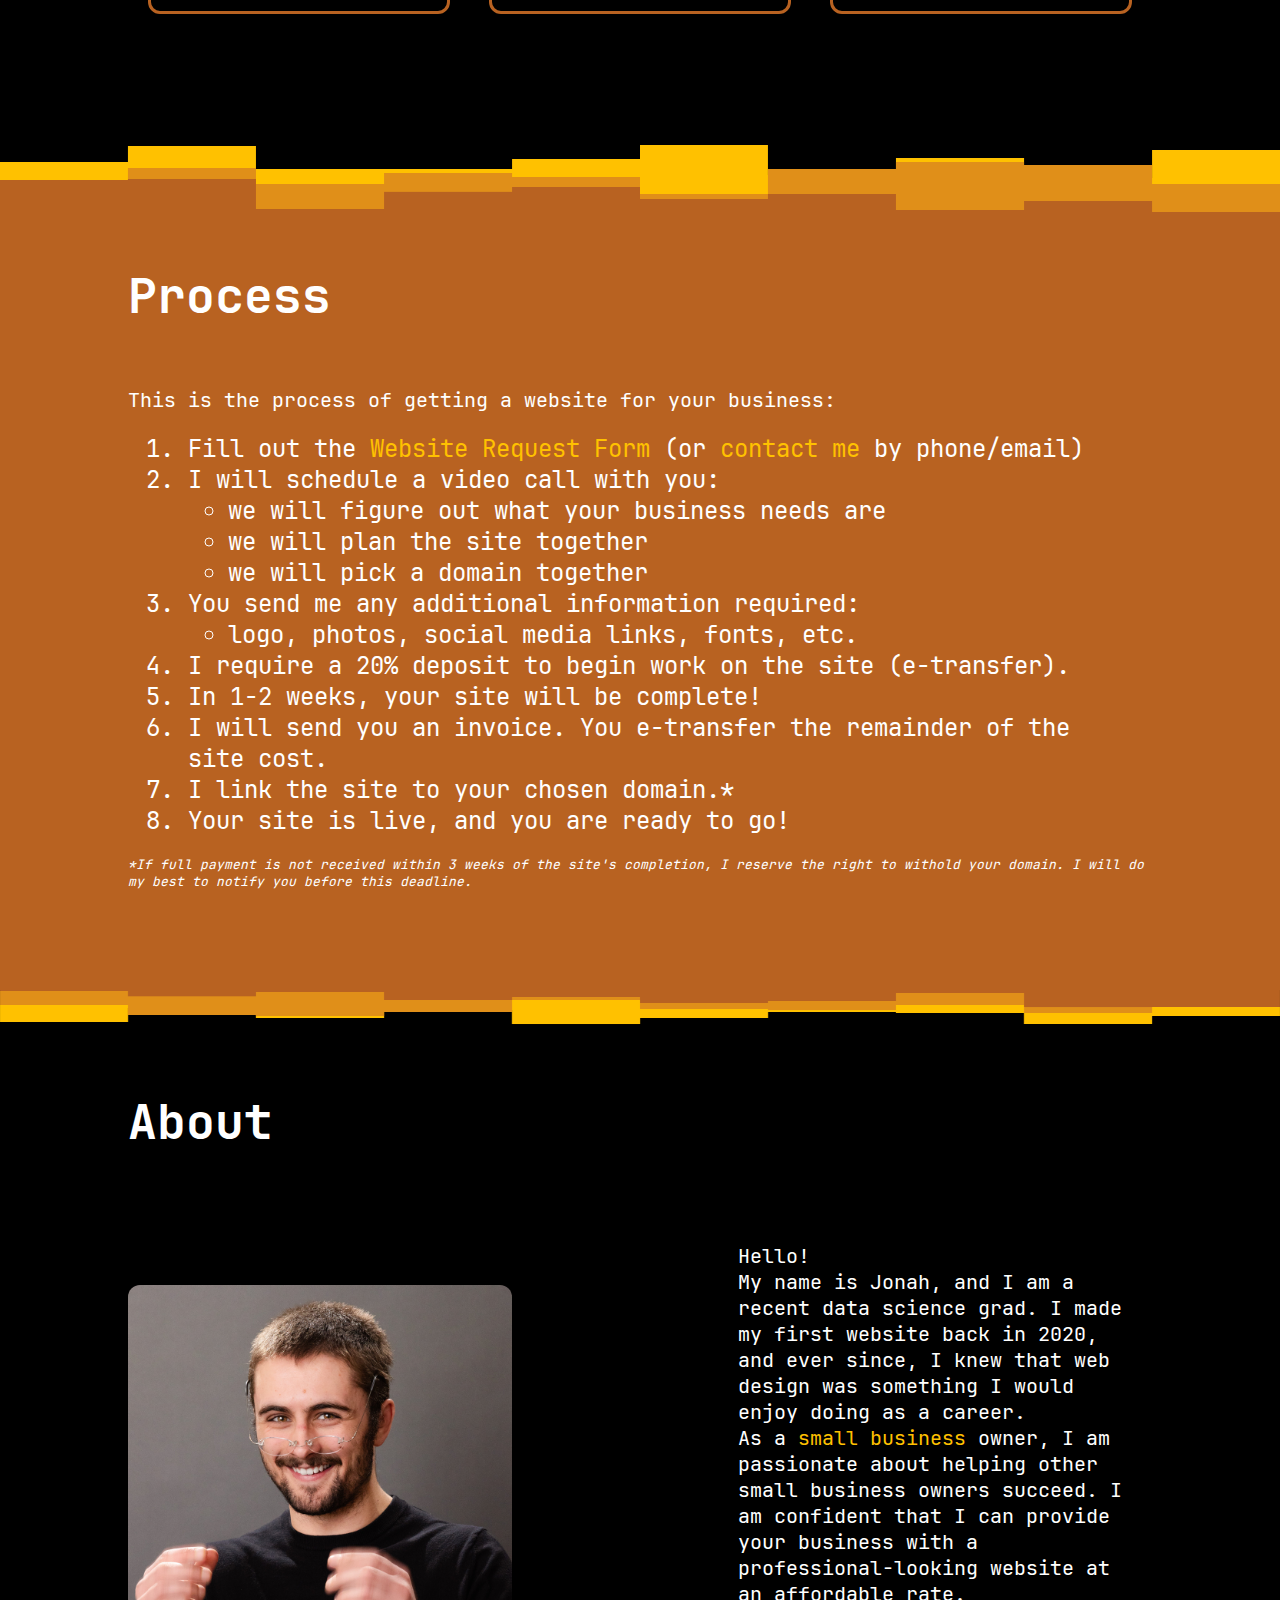
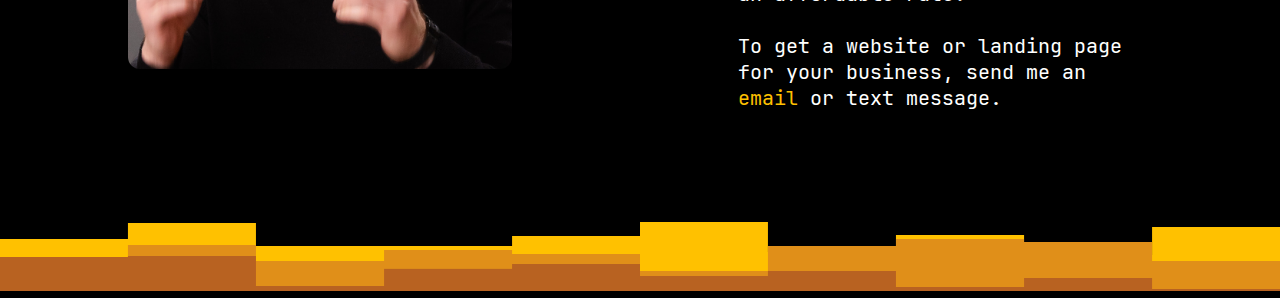
==== commit 38323df9: "new layout" ====
--- a/index.html
+++ b/index.html
@@ -19,7 +19,7 @@
 
 <div class="content">
     <div class="content-inner">
-        <h1>octane web design</h1>
+        <h1 style="color: #B86221;">octane web design</h1>
         <div class="content-inner2">
             <div class="content-inner3" style="margin-right: 10px;">
                 <p style="font-size: x-large !important;">
@@ -38,7 +38,7 @@
 
 <img src="./assets/layered-steps-haikei.png" style="height: 100px; margin-top: 50px;"> 
 
-<div class="content" style="background-color: #510401;"> 
+<div class="content" style="background-color: #B86221;"> 
     <div class="content-inner">
     <h2>Portfolio</h2>
     <div class="spacer"></div>
@@ -96,7 +96,7 @@
         <div class="content-socials">
             <div class="col">
                 <h3>Landing Page</h3>
-                <b style="color: #510401;">$699</b> 
+                <b style="color: #B86221;">$699</b> 
                 <p>
                     Single Page Website <br> 
                     Custom Domain <br> 
@@ -109,7 +109,7 @@
             </div>
             <div class="col">
                 <h3>Full Website</h3>
-                <b style="color: #510401;">$1199</b> 
+                <b style="color: #B86221;">$1199</b> 
                 <p>
                     Full, Multi-Page Website <br> 
                     Custom Domain <br> 
@@ -124,7 +124,7 @@
             </div>
             <div class="col">
                 <h3>Custom Site</h3>
-                <b style="color: #510401;">TBD</b> 
+                <b style="color: #B86221;">TBD</b> 
                 <p>
                     If you have questions,
                     want something unique or
@@ -140,7 +140,7 @@
 <img src="./assets/layered-steps-haikei.png" style="height: 100px; margin-top: 50px;"> 
 
 
-<div class="content" style="background-color: #510301;"> 
+<div class="content" style="background-color: #B86221;"> 
     <div class="content-inner">
     <div class="spacer"></div>
         <h2>Process</h2>
--- a/customstyle.css
+++ b/customstyle.css
@@ -46,6 +46,7 @@
 
 a:link, a:visited, a:hover, a:active { 
     text-decoration: none; 
+    color: #ffc100;
 }
 
 
@@ -85,11 +86,11 @@
 }
 
 .bton {
-    background-color: white; 
+    background-color: black; 
     border: 3px solid black;
-    box-shadow: -3px 5px 0px 1px #510401;
+    box-shadow: -3px 5px 0px 1px #B86221;
     border-radius: 12px;
-    color: black !important;
+    color: white !important;
     width: fit-content;
     padding: 10px;
     transition: 0.3s;
@@ -97,8 +98,8 @@
 
 .bton:hover {
     transform: scale(1.05);
-    background-color: black;
-    color: white !important;
+    background-color: white;
+    color: black !important;
 }
 
 
@@ -112,7 +113,7 @@
 
 .col {
   width: 20vw;
-  border: 3px solid #510401;
+  border: 3px solid #B86221;
   padding: 20px;
   border-radius: 12px;
 }
@@ -120,7 +121,7 @@
 .slide img {
   width: 100px;
   height: 100px;
-  animation: scroll 60s linear infinite; 
+  animation: scroll 50s linear infinite; 
   filter: grayscale(100%);
 }
 
@@ -210,4 +211,8 @@
       margin-left: 0px !important;
       margin-right: auto !important;
     }
+
+    .slide-track {
+      gap: 75px;
+    }
 }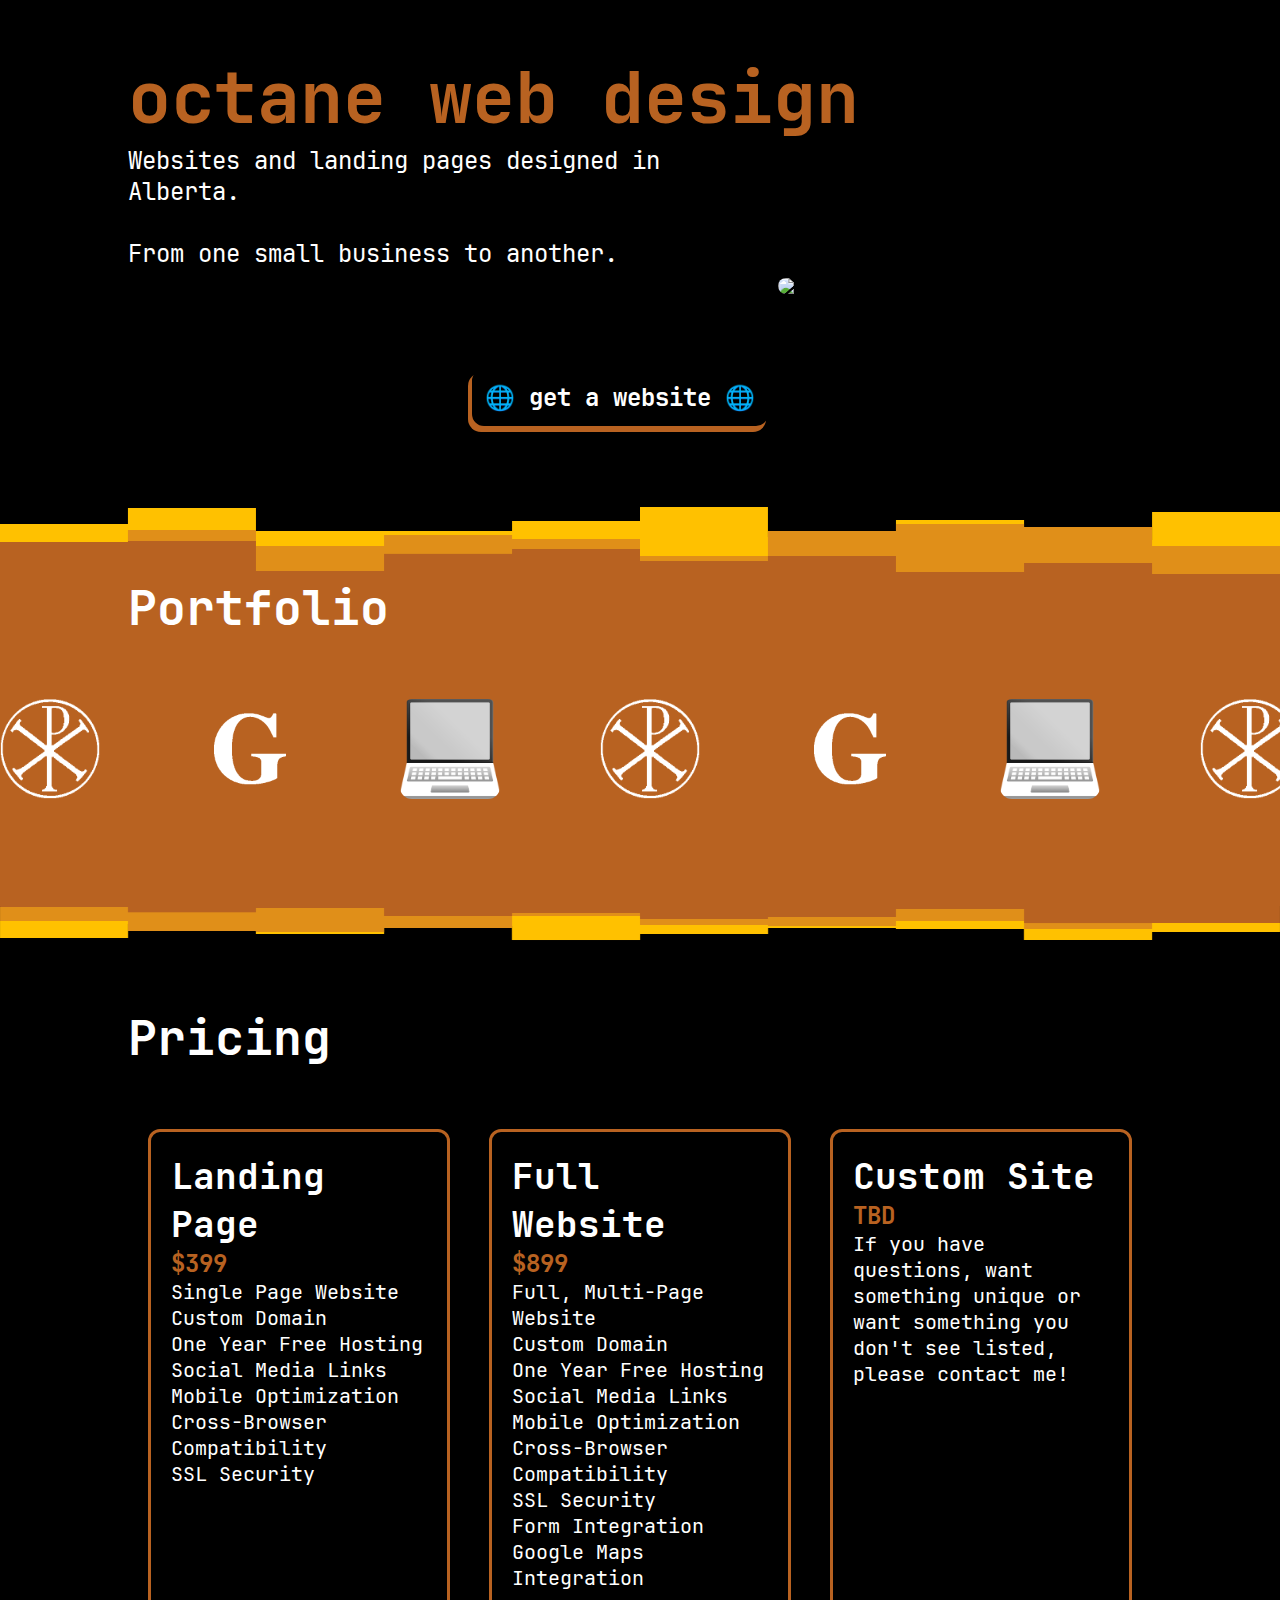
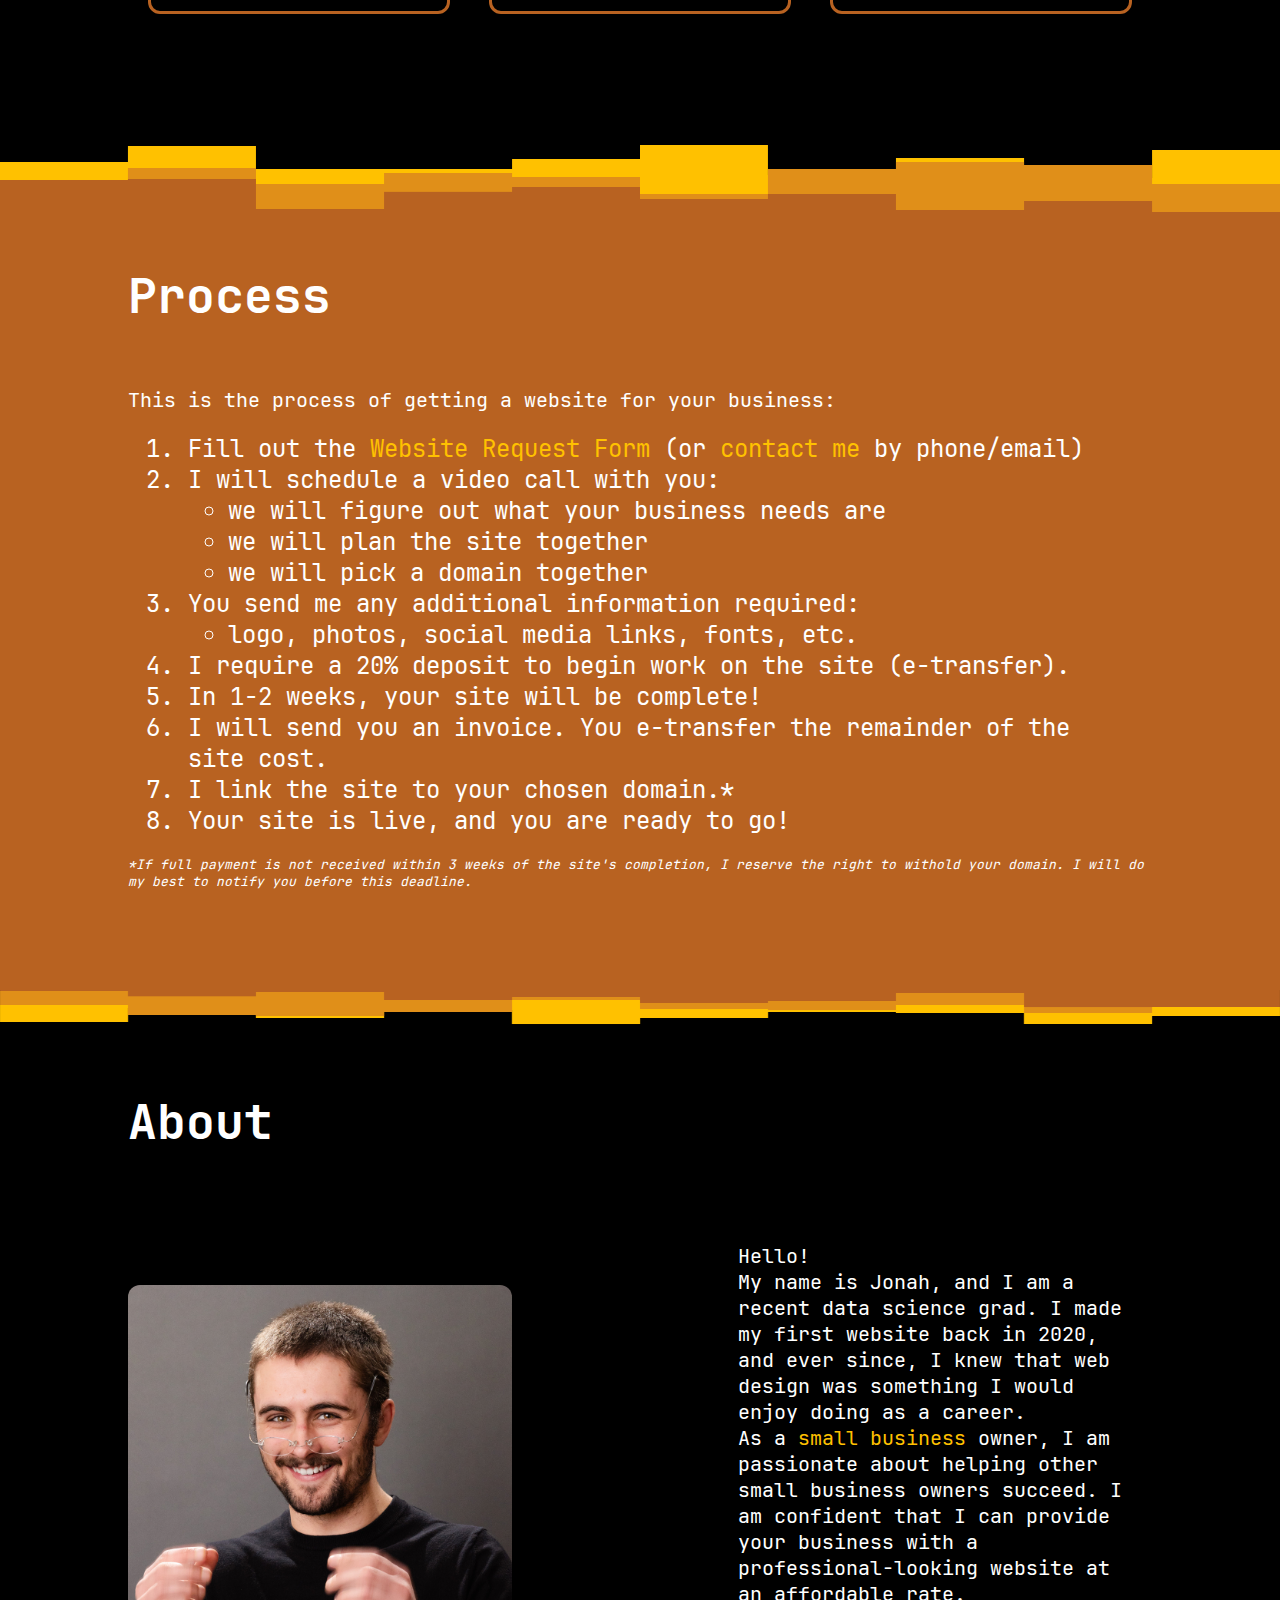
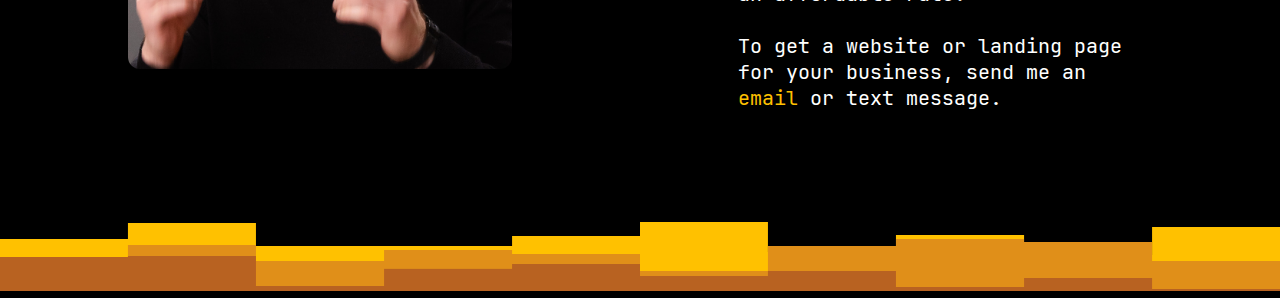
==== commit 1a435f11: "Update prices" ====
--- a/index.html
+++ b/index.html
@@ -96,7 +96,7 @@
         <div class="content-socials">
             <div class="col">
                 <h3>Landing Page</h3>
-                <b style="color: #B86221;">$699</b> 
+                <b style="color: #B86221;">$399</b> 
                 <p>
                     Single Page Website <br> 
                     Custom Domain <br> 
@@ -109,7 +109,7 @@
             </div>
             <div class="col">
                 <h3>Full Website</h3>
-                <b style="color: #B86221;">$1199</b> 
+                <b style="color: #B86221;">$899</b> 
                 <p>
                     Full, Multi-Page Website <br> 
                     Custom Domain <br> 
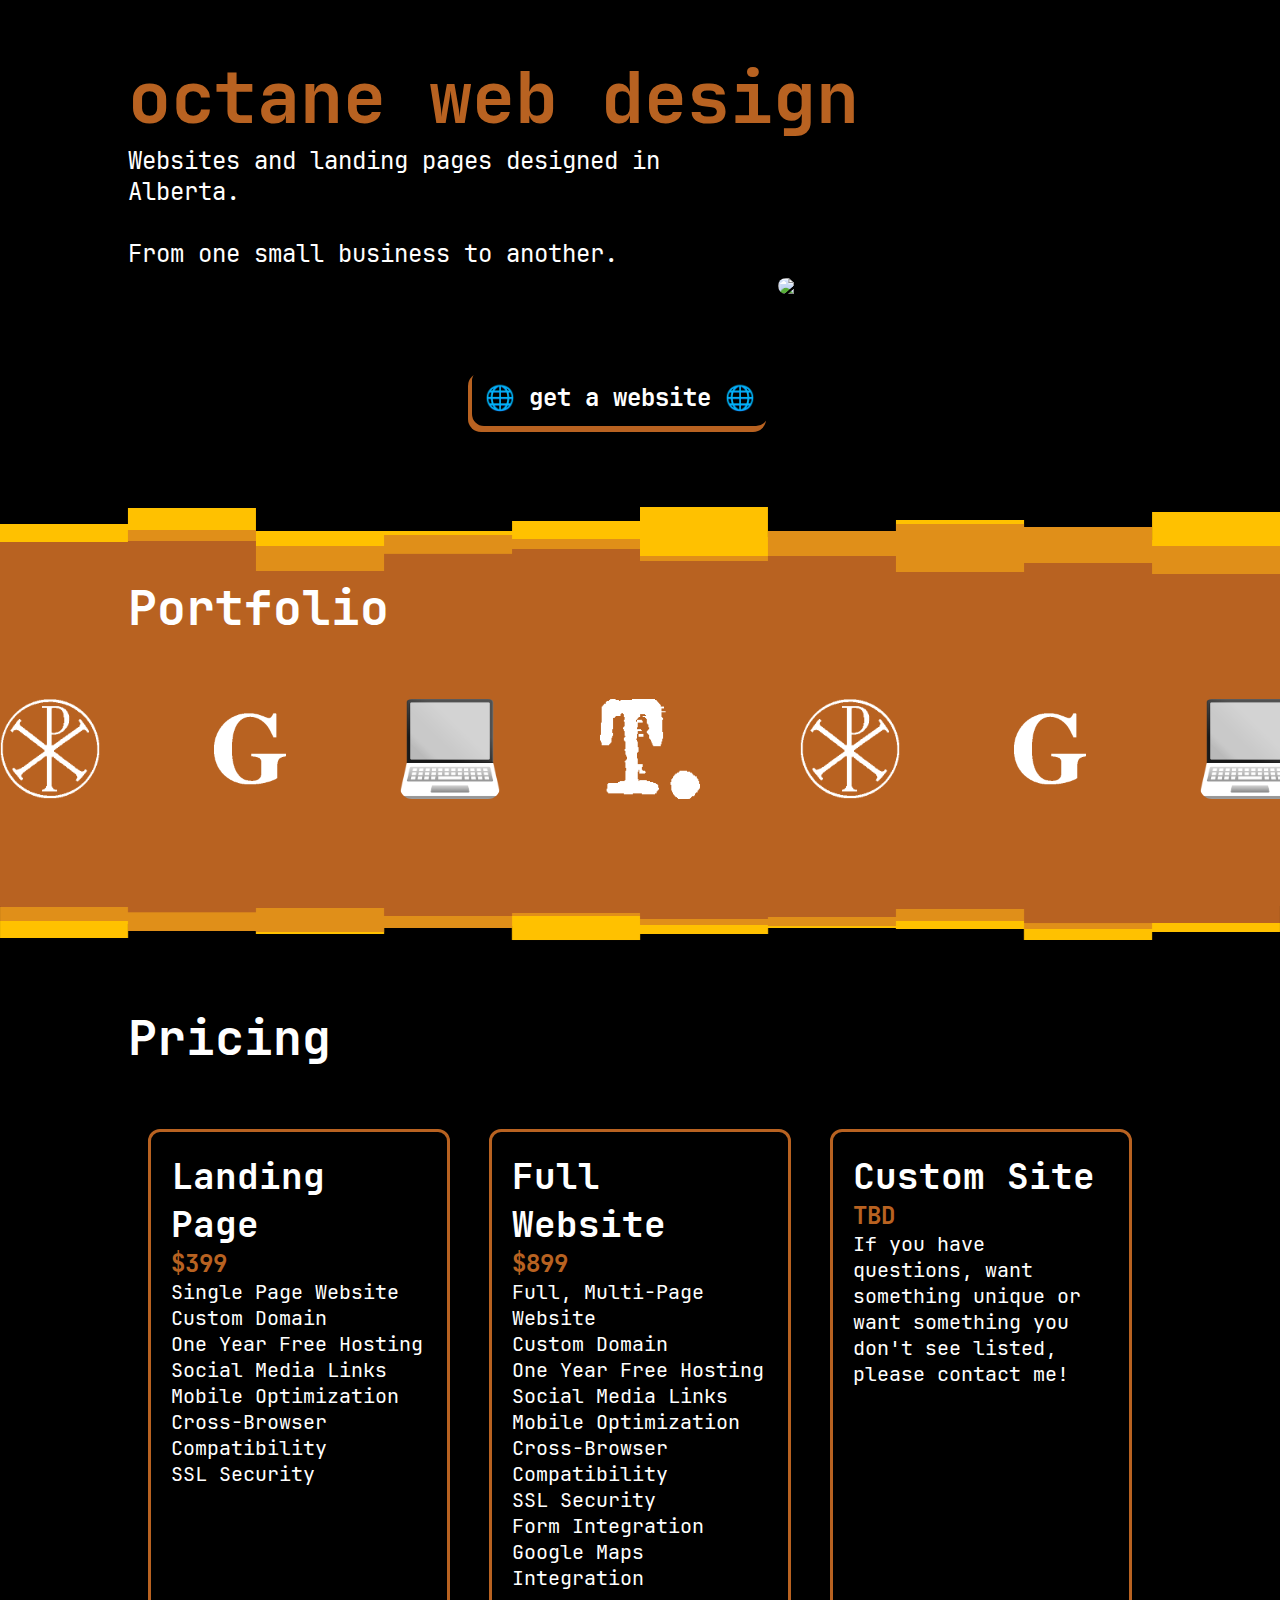
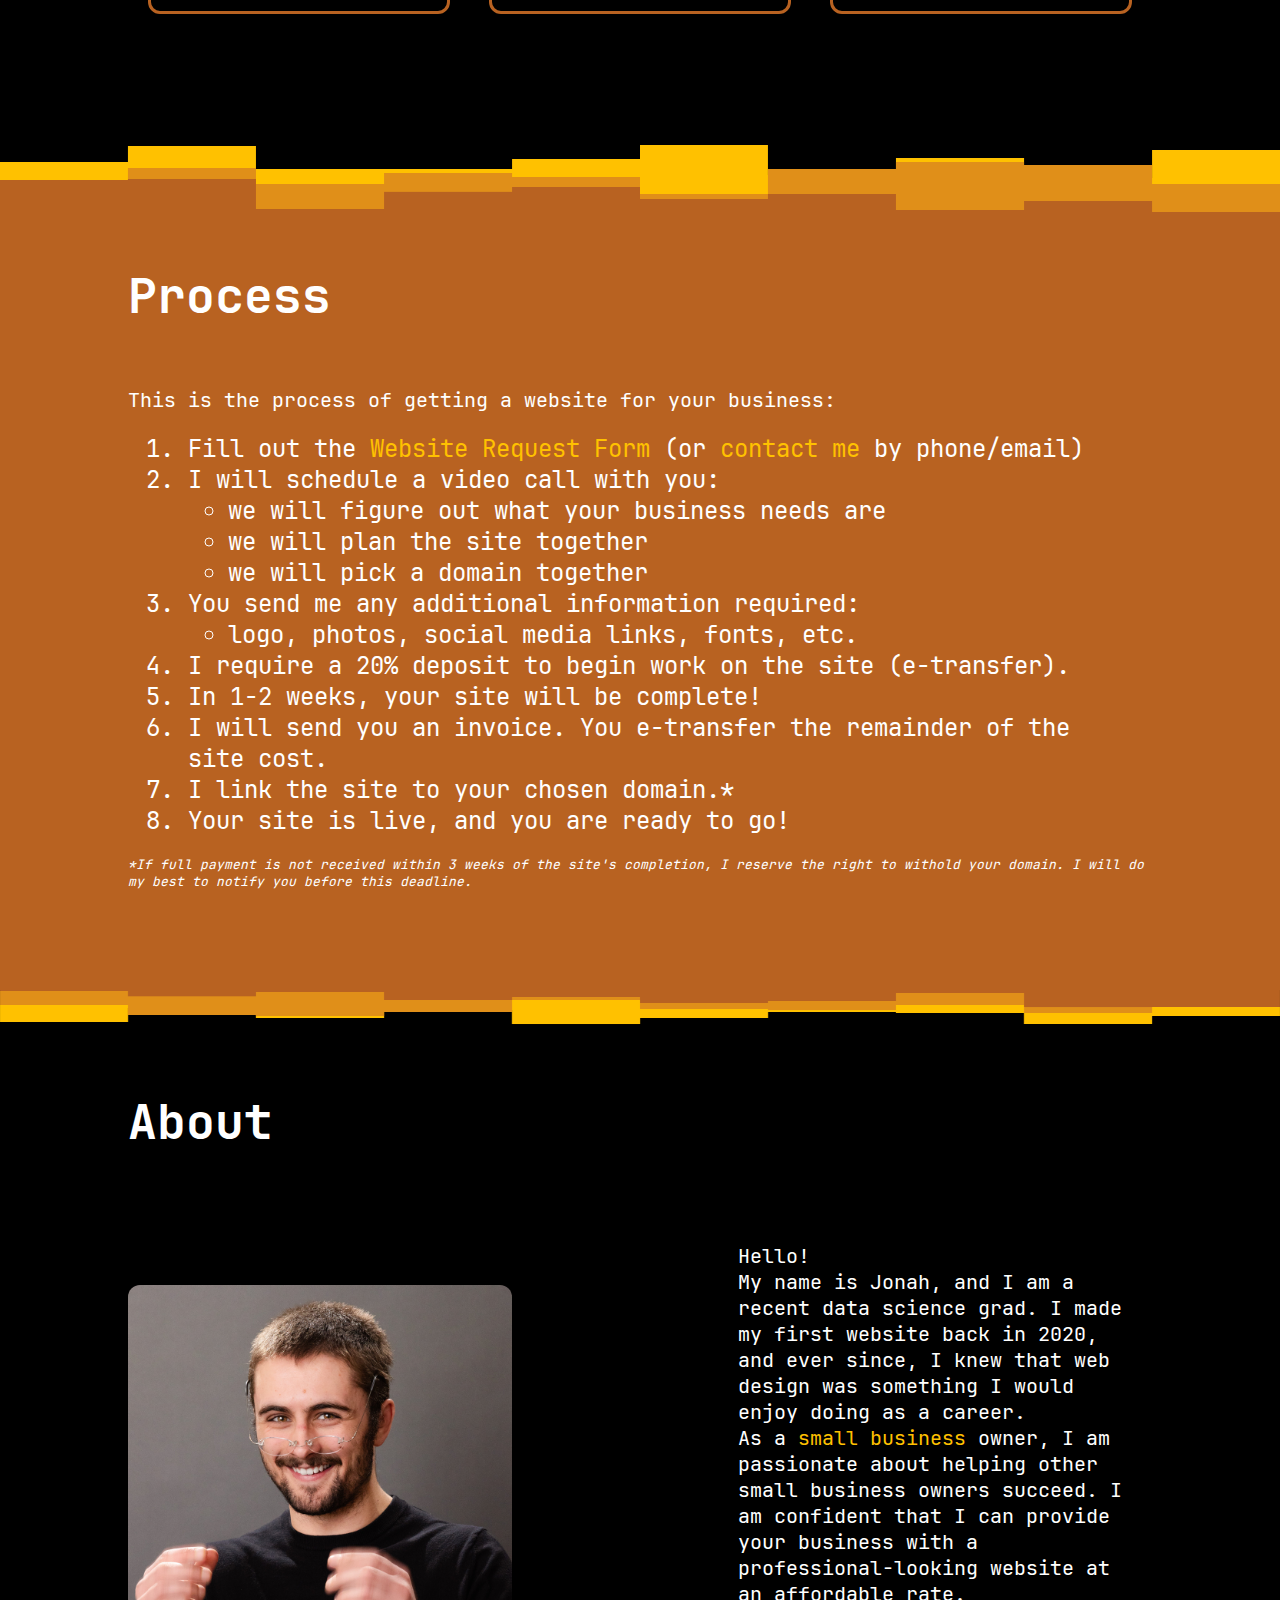
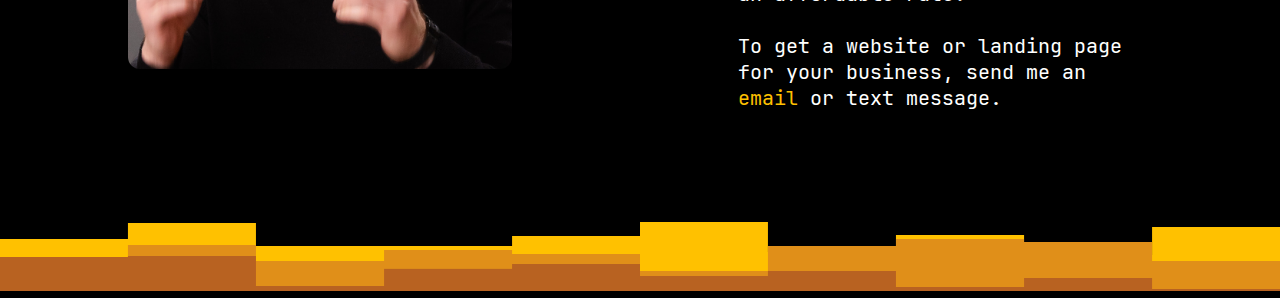
==== commit 9be33042: "add typewritten" ====
--- a/index.html
+++ b/index.html
@@ -55,31 +55,43 @@
                 <a href="https://www.jonahedmundson.xyz/"><img src="./assets/slider/laptop.png" alt=""></a>
               </div>
               <div class="slide">
-                <a href="https://www.edmundsoninstitute.ca/"><img src="./assets/slider/chirho.png" alt=""></a>
-              </div>
-              <div class="slide">
-                <a href="https://www.giantsjiujitsu.ca/"><img src="./assets/slider/g.png" alt=""></a>
-              </div>
-              <div class="slide">
-                <a href="https://www.jonahedmundson.xyz/"><img src="./assets/slider/laptop.png" alt=""></a>
-              </div>
-              <div class="slide">
-                <a href="https://www.edmundsoninstitute.ca/"><img src="./assets/slider/chirho.png" alt=""></a>
-              </div>
-              <div class="slide">
-                <a href="https://www.giantsjiujitsu.ca/"><img src="./assets/slider/g.png" alt=""></a>
-              </div>
-              <div class="slide">
-                <a href="https://www.jonahedmundson.xyz/"><img src="./assets/slider/laptop.png" alt=""></a>
-              </div>
-              <div class="slide">
-                <a href="https://www.edmundsoninstitute.ca/"><img src="./assets/slider/chirho.png" alt=""></a>
-              </div>
-              <div class="slide">
-                <a href="https://www.giantsjiujitsu.ca/"><img src="./assets/slider/g.png" alt=""></a>
-              </div>
-              <div class="slide">
-                <a href="https://www.jonahedmundson.xyz/"><img src="./assets/slider/laptop.png" alt=""></a>
+                <a href="https://www.typewritten.xyz/"><img src="./assets/slider/typewritten.png" alt=""></a>
+              </div>
+              <div class="slide">
+                <a href="https://www.edmundsoninstitute.ca/"><img src="./assets/slider/chirho.png" alt=""></a>
+              </div>
+              <div class="slide">
+                <a href="https://www.giantsjiujitsu.ca/"><img src="./assets/slider/g.png" alt=""></a>
+              </div>
+              <div class="slide">
+                <a href="https://www.jonahedmundson.xyz/"><img src="./assets/slider/laptop.png" alt=""></a>
+              </div>
+              <div class="slide">
+                <a href="https://www.typewritten.xyz/"><img src="./assets/slider/typewritten.png" alt=""></a>
+              </div>
+              <div class="slide">
+                <a href="https://www.edmundsoninstitute.ca/"><img src="./assets/slider/chirho.png" alt=""></a>
+              </div>
+              <div class="slide">
+                <a href="https://www.giantsjiujitsu.ca/"><img src="./assets/slider/g.png" alt=""></a>
+              </div>
+              <div class="slide">
+                <a href="https://www.jonahedmundson.xyz/"><img src="./assets/slider/laptop.png" alt=""></a>
+              </div>
+              <div class="slide">
+                <a href="https://www.typewritten.xyz/"><img src="./assets/slider/typewritten.png" alt=""></a>
+              </div>
+              <div class="slide">
+                <a href="https://www.edmundsoninstitute.ca/"><img src="./assets/slider/chirho.png" alt=""></a>
+              </div>
+              <div class="slide">
+                <a href="https://www.giantsjiujitsu.ca/"><img src="./assets/slider/g.png" alt=""></a>
+              </div>
+              <div class="slide">
+                <a href="https://www.jonahedmundson.xyz/"><img src="./assets/slider/laptop.png" alt=""></a>
+              </div>
+              <div class="slide">
+                <a href="https://www.typewritten.xyz/"><img src="./assets/slider/typewritten.png" alt=""></a>
               </div>
             </div>
         </div>
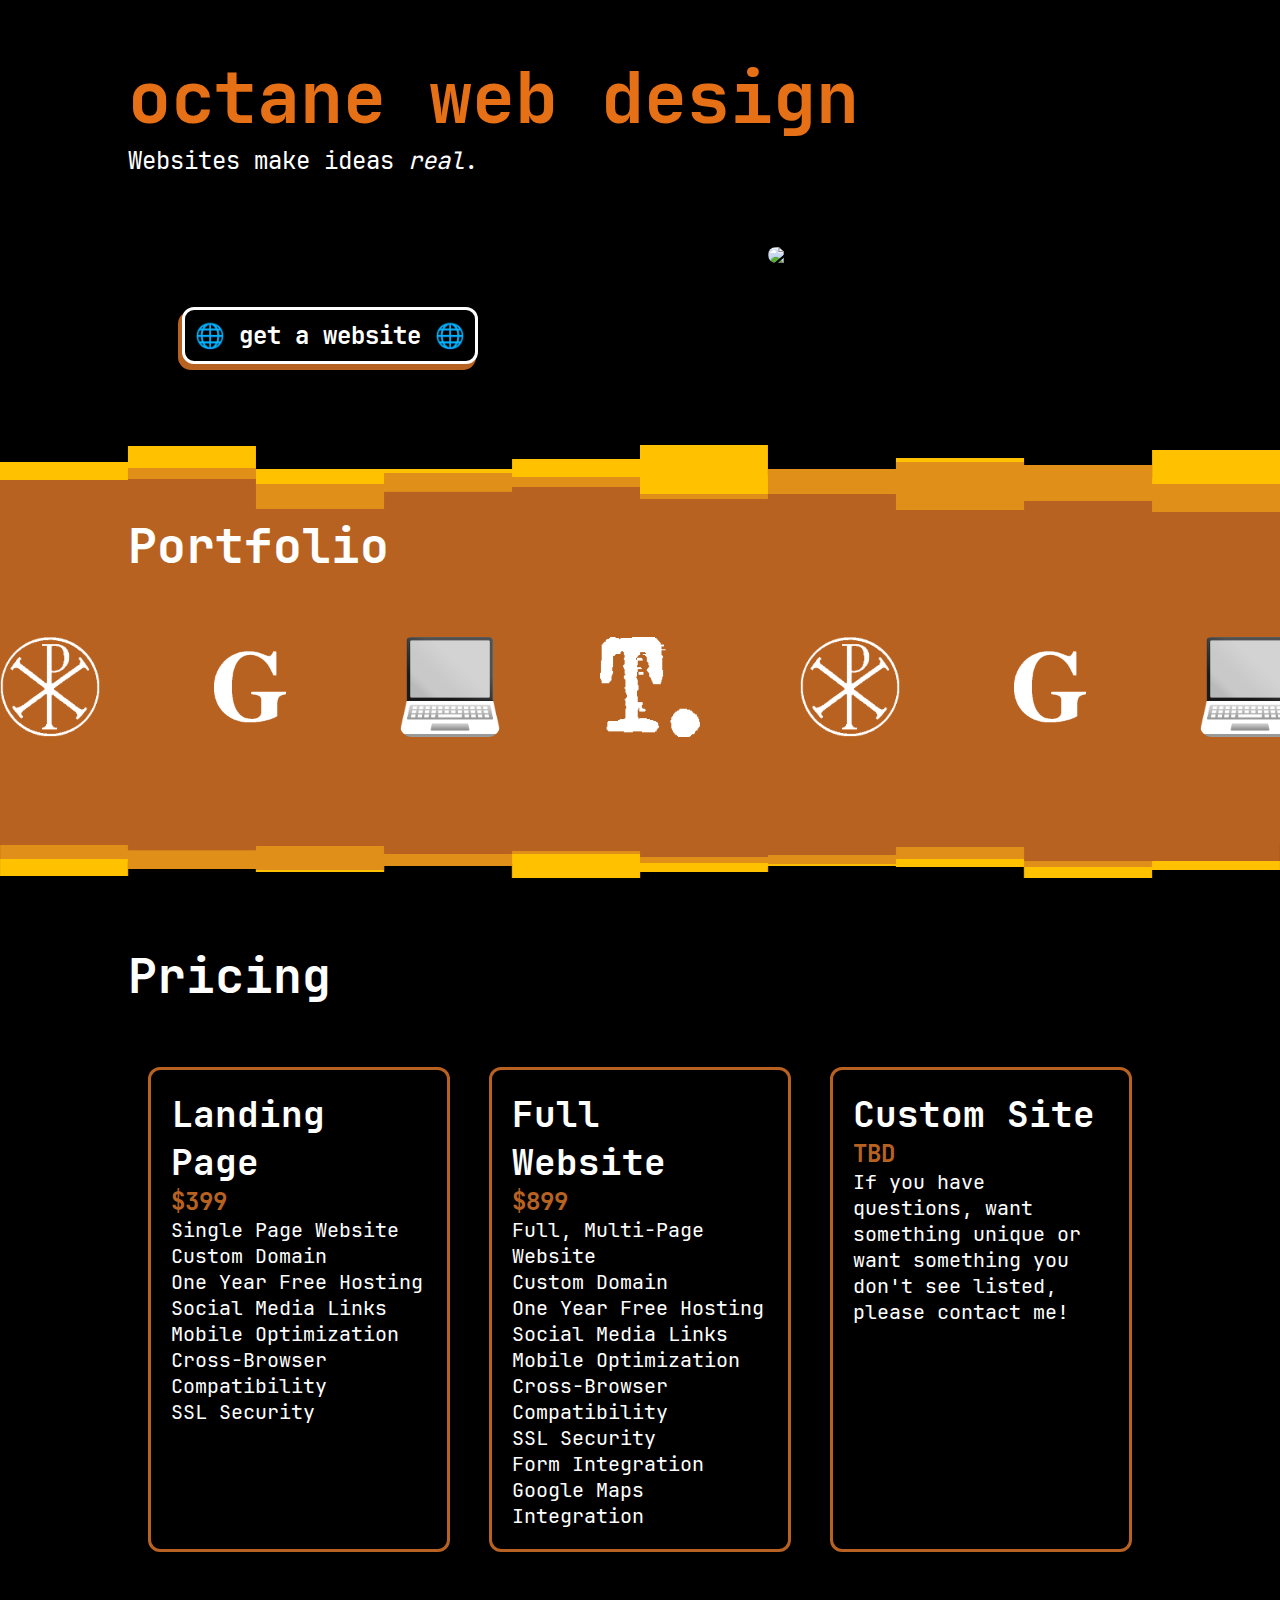
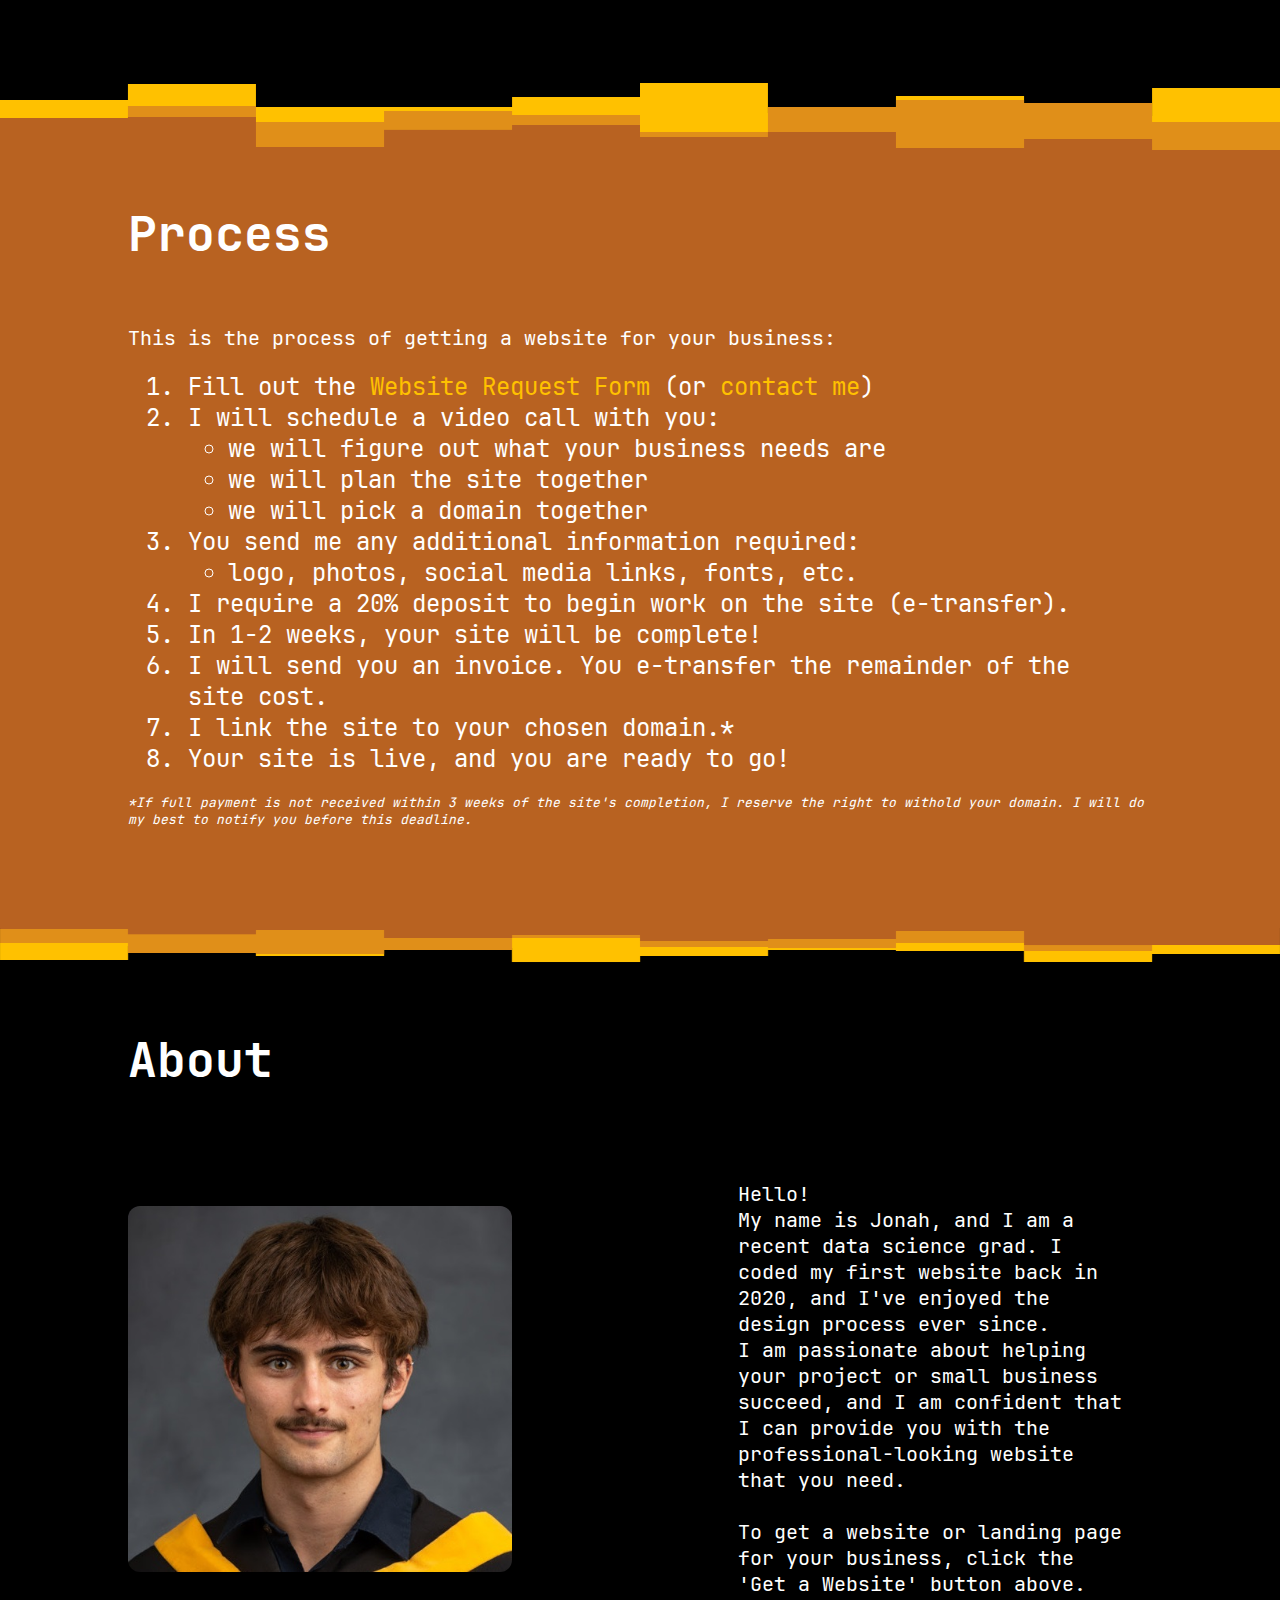
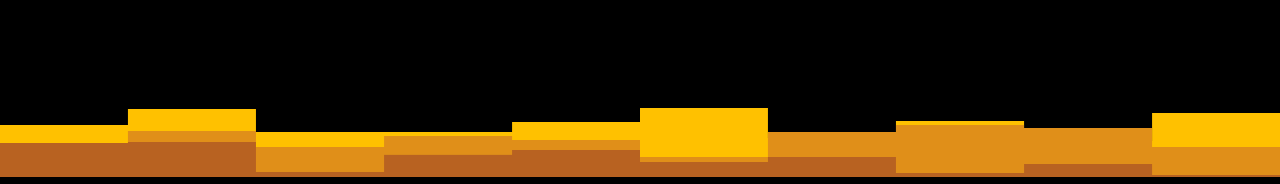
==== commit ef676b82: "small changes" ====
--- a/index.html
+++ b/index.html
@@ -19,16 +19,16 @@
 
 <div class="content">
     <div class="content-inner">
-        <h1 style="color: #B86221;">octane web design</h1>
+        <h1 style="color: #e67015;">octane web design</h1>
         <div class="content-inner2">
             <div class="content-inner3" style="margin-right: 10px;">
                 <p style="font-size: x-large !important;">
-                    Websites and landing pages designed in Alberta. <br> <br> 
-                    From one small business to another. 
+                    Websites make ideas <i>real</i>. <br> <br> 
+                    <!-- From one small business to another.  -->
                 </p>
                 <div class="spacer"></div>
                 <div class="spacer"></div>
-                <a href="https://calendar.google.com/calendar/u/0/appointments/schedules/AcZssZ3tkf26OGSGcQsxgEPJ1U7p_FkB2TvNTzcBabOsJjg6lyxNVL7-Pt_qEkTjFOKAPDgBz4JIDbf6" class="bton" style="margin-left: auto;">🌐 <b>get a website 🌐</b> </a>    
+                <a href="https://forms.gle/ge1mB6TrH1bBzkYLA" class="bton" style="margin-left: auto;">🌐 <b>get a website 🌐</b> </a>    
             </div>
             <img class="logo" src="./assets/flame3-slow.gif" style="margin-left: auto;">
         </div>
@@ -159,7 +159,7 @@
         <div class="spacer"></div> 
         <p>This is the process of getting a website for your business: </p>
         <ol style="color: white; margin: 20px;">
-            <li>Fill out the <a href="https://calendar.google.com/calendar/u/0/appointments/schedules/AcZssZ3tkf26OGSGcQsxgEPJ1U7p_FkB2TvNTzcBabOsJjg6lyxNVL7-Pt_qEkTjFOKAPDgBz4JIDbf6">Website Request Form</a> (or <a href="https://calendar.google.com/calendar/u/0/appointments/schedules/AcZssZ3tkf26OGSGcQsxgEPJ1U7p_FkB2TvNTzcBabOsJjg6lyxNVL7-Pt_qEkTjFOKAPDgBz4JIDbf6" class="link-nostyle">contact me</a> by phone/email)</li>
+            <li>Fill out the <a href="https://forms.gle/ge1mB6TrH1bBzkYLA">Website Request Form</a> (or <a href="mailto:jonahedmundson@gmail.com" class="link-nostyle">contact me</a>)</li>
             <li>I will schedule a video call with you:</li>
             <ul>
                 <li>we will figure out what your business needs are</li>
@@ -191,13 +191,13 @@
         <h2>About</h2>
     <div class="spacer"></div>
         <div class="content-inner2">
-            <img class="headshot" src="./assets/avatar.1.jpg">
+            <img class="headshot" src="./assets/grad_photo.jpg">
             <div class="content-inner3" style="margin: 30px; margin-left: auto; max-width: 30vw;">
             <p class="blurb" style="margin-left: auto;">
                 Hello! <br> 
-                My name is Jonah, and I am a recent data science grad. I made my first website back in 2020, and ever since, I knew that web design was something I would enjoy doing as a career. <br> 
-                As a <a href="https://www.giantsjiujitsu.ca/">small business</a> owner, I am passionate about helping other small business owners succeed. I am confident that I can provide your business with a professional-looking website at an affordable rate. <br> <br> 
-                To get a website or landing page for your business, send me an <a href="mailto:octanedesign24@gmail.com">email</a> or text message. 
+                My name is Jonah, and I am a recent data science grad. I coded my first website back in 2020, and I've enjoyed the design process ever since. <br> 
+                I am passionate about helping your project or small business succeed, and I am confident that I can provide you with the professional-looking website that you need. <br> <br> 
+                To get a website or landing page for your business, click the 'Get a Website' button above. 
             </p>
             </div>
     </div>
--- a/customstyle.css
+++ b/customstyle.css
@@ -87,7 +87,7 @@
 
 .bton {
     background-color: black; 
-    border: 3px solid black;
+    border: 3px solid white;
     box-shadow: -3px 5px 0px 1px #B86221;
     border-radius: 12px;
     color: white !important;
@@ -99,6 +99,7 @@
 .bton:hover {
     transform: scale(1.05);
     background-color: white;
+    border: 3px solid black;
     color: black !important;
 }
 
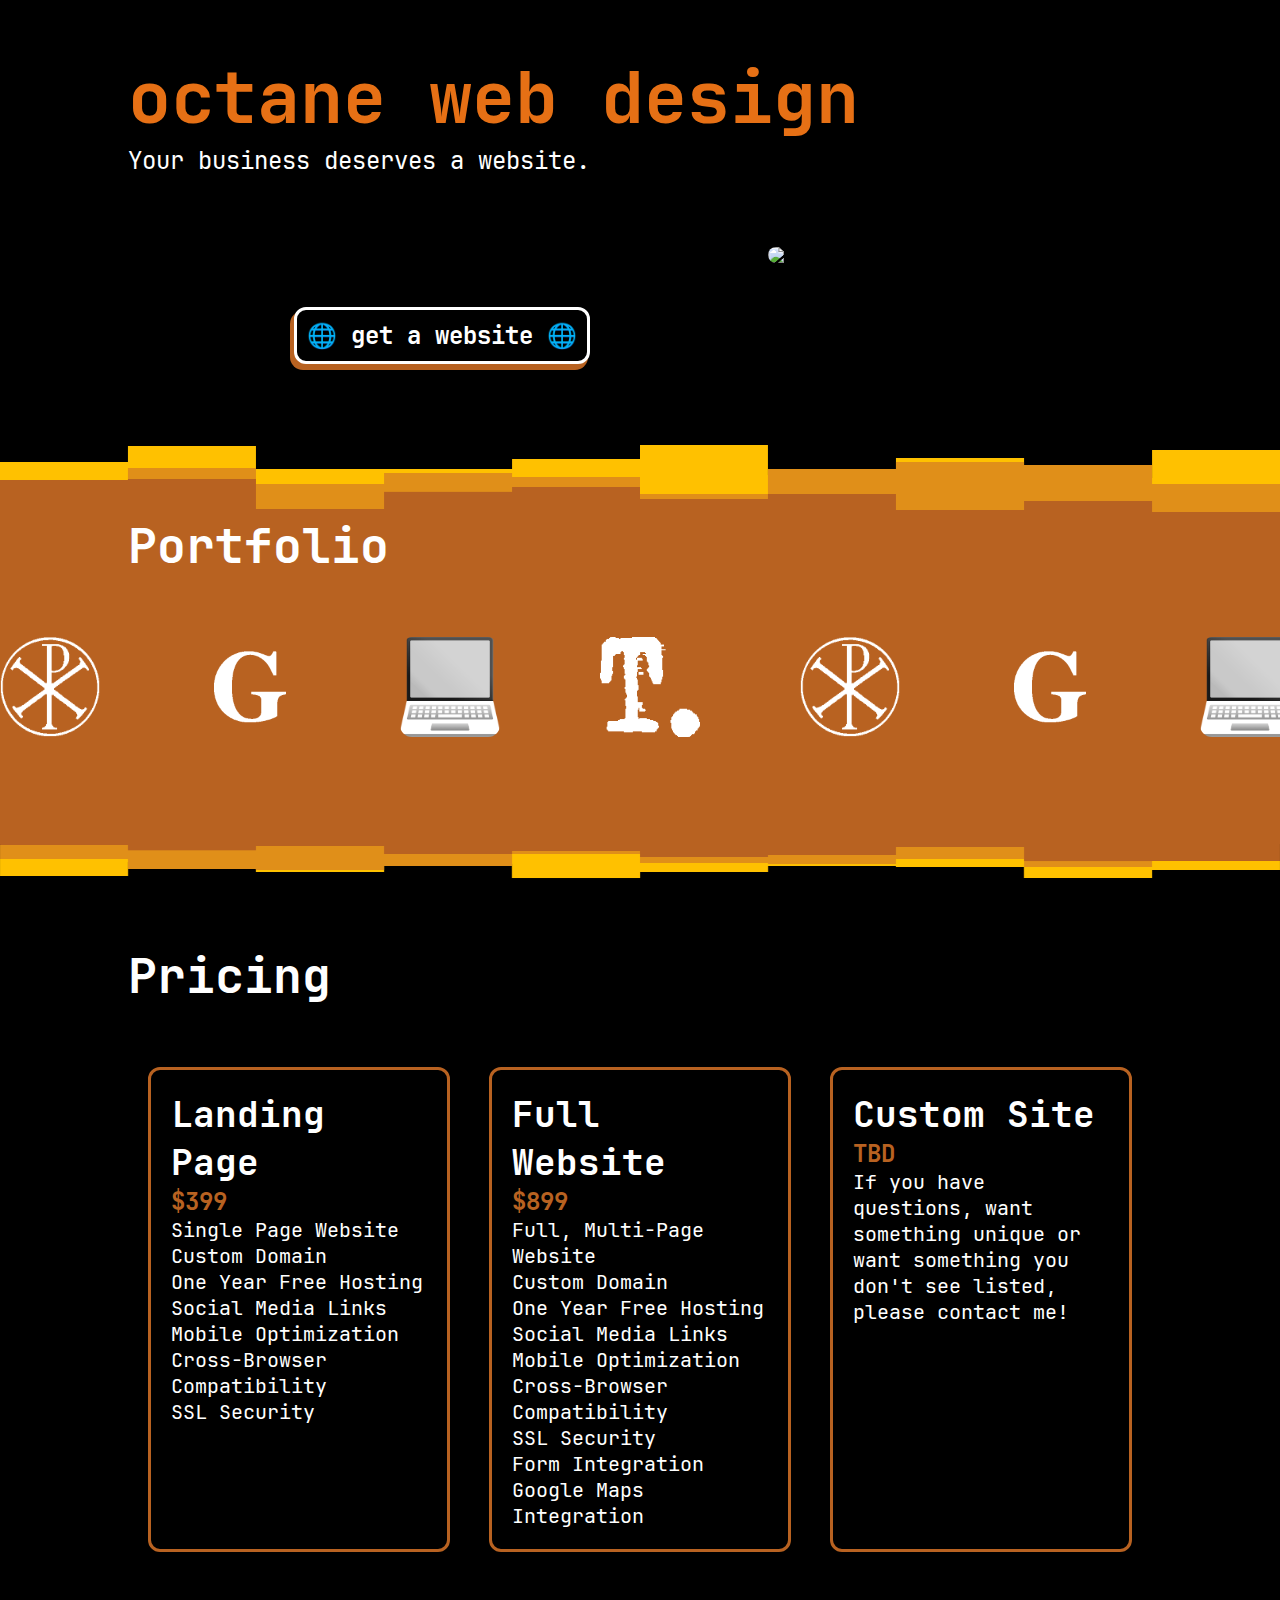
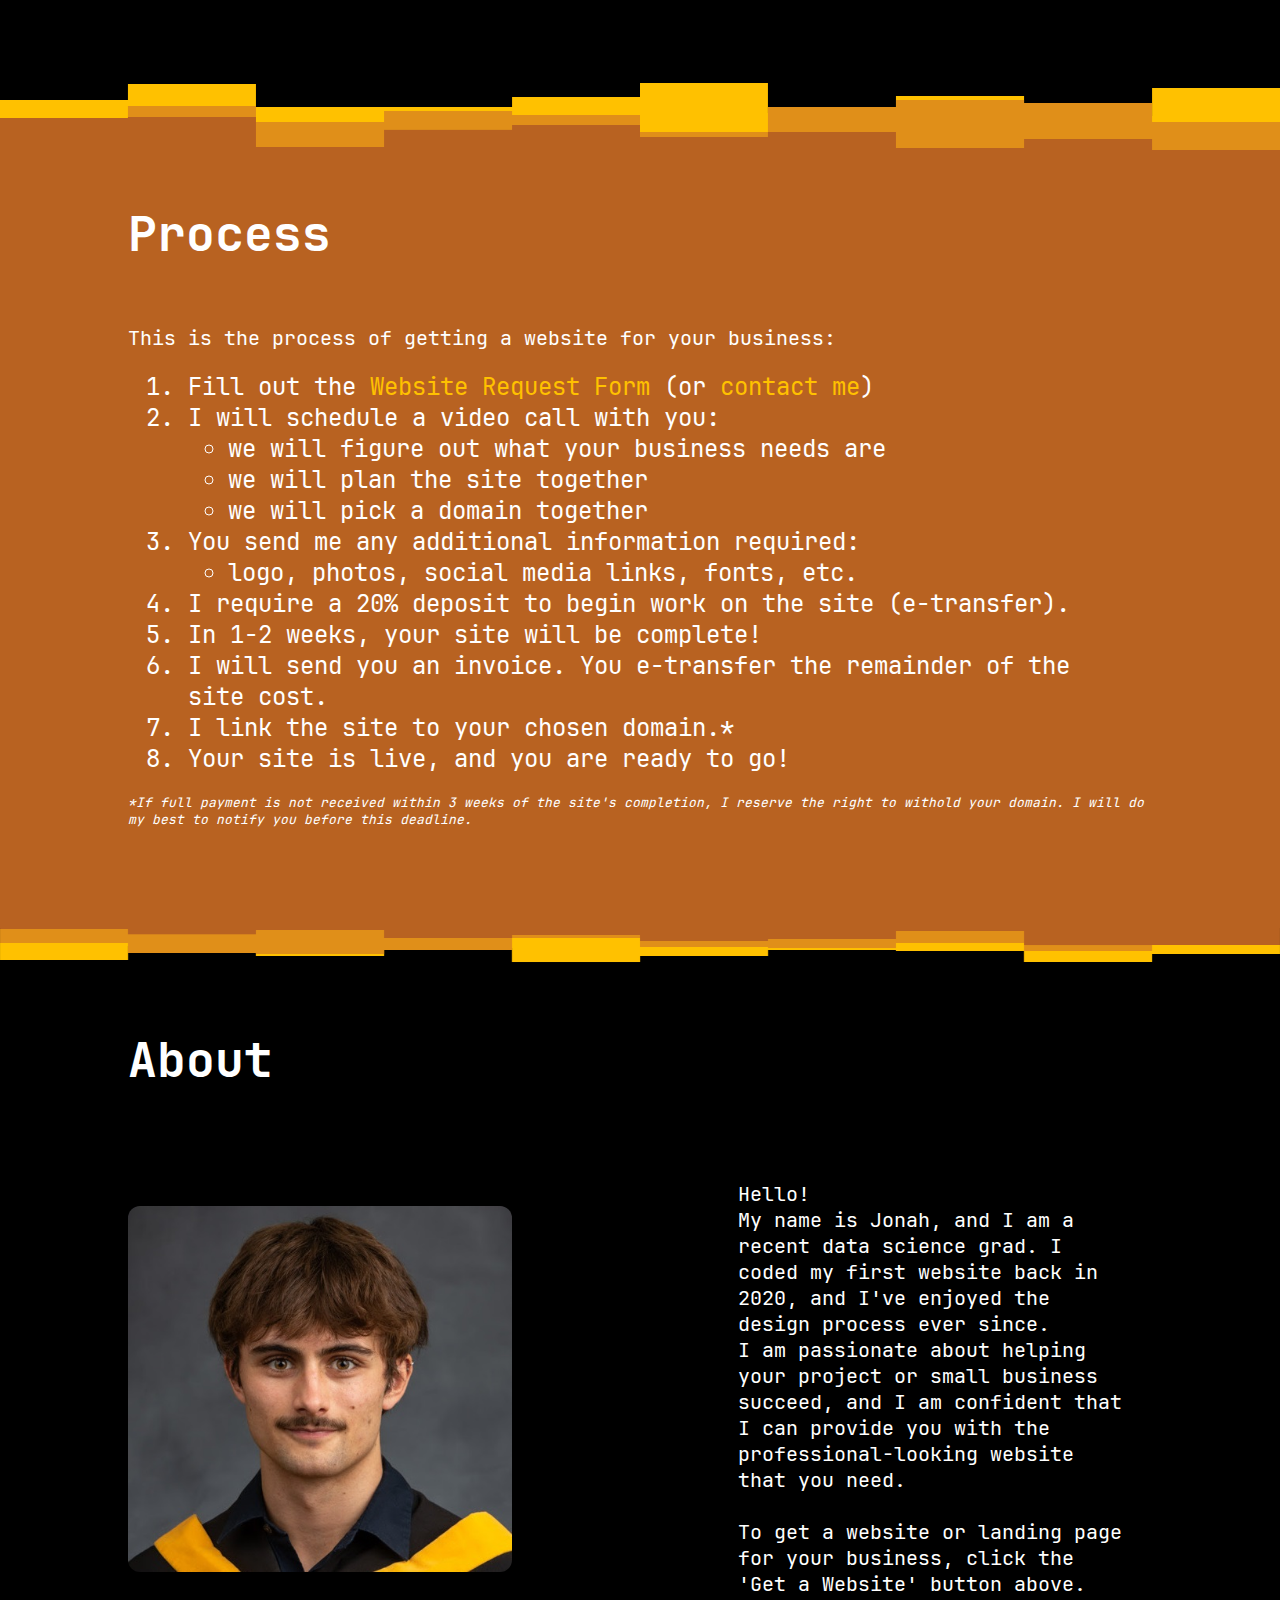
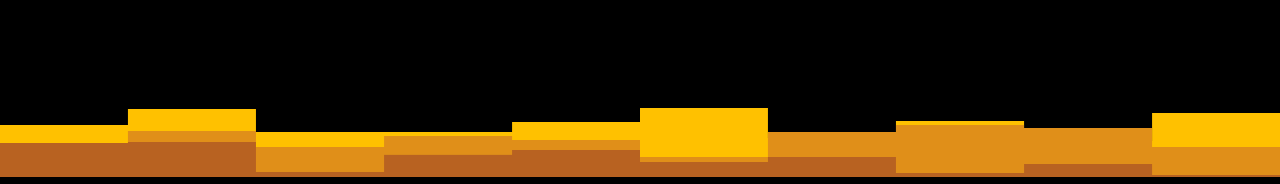
==== commit fca06ab3: "small change" ====
--- a/index.html
+++ b/index.html
@@ -23,7 +23,7 @@
         <div class="content-inner2">
             <div class="content-inner3" style="margin-right: 10px;">
                 <p style="font-size: x-large !important;">
-                    Websites make ideas <i>real</i>. <br> <br> 
+                    Your business deserves a website. <br> <br> 
                     <!-- From one small business to another.  -->
                 </p>
                 <div class="spacer"></div>
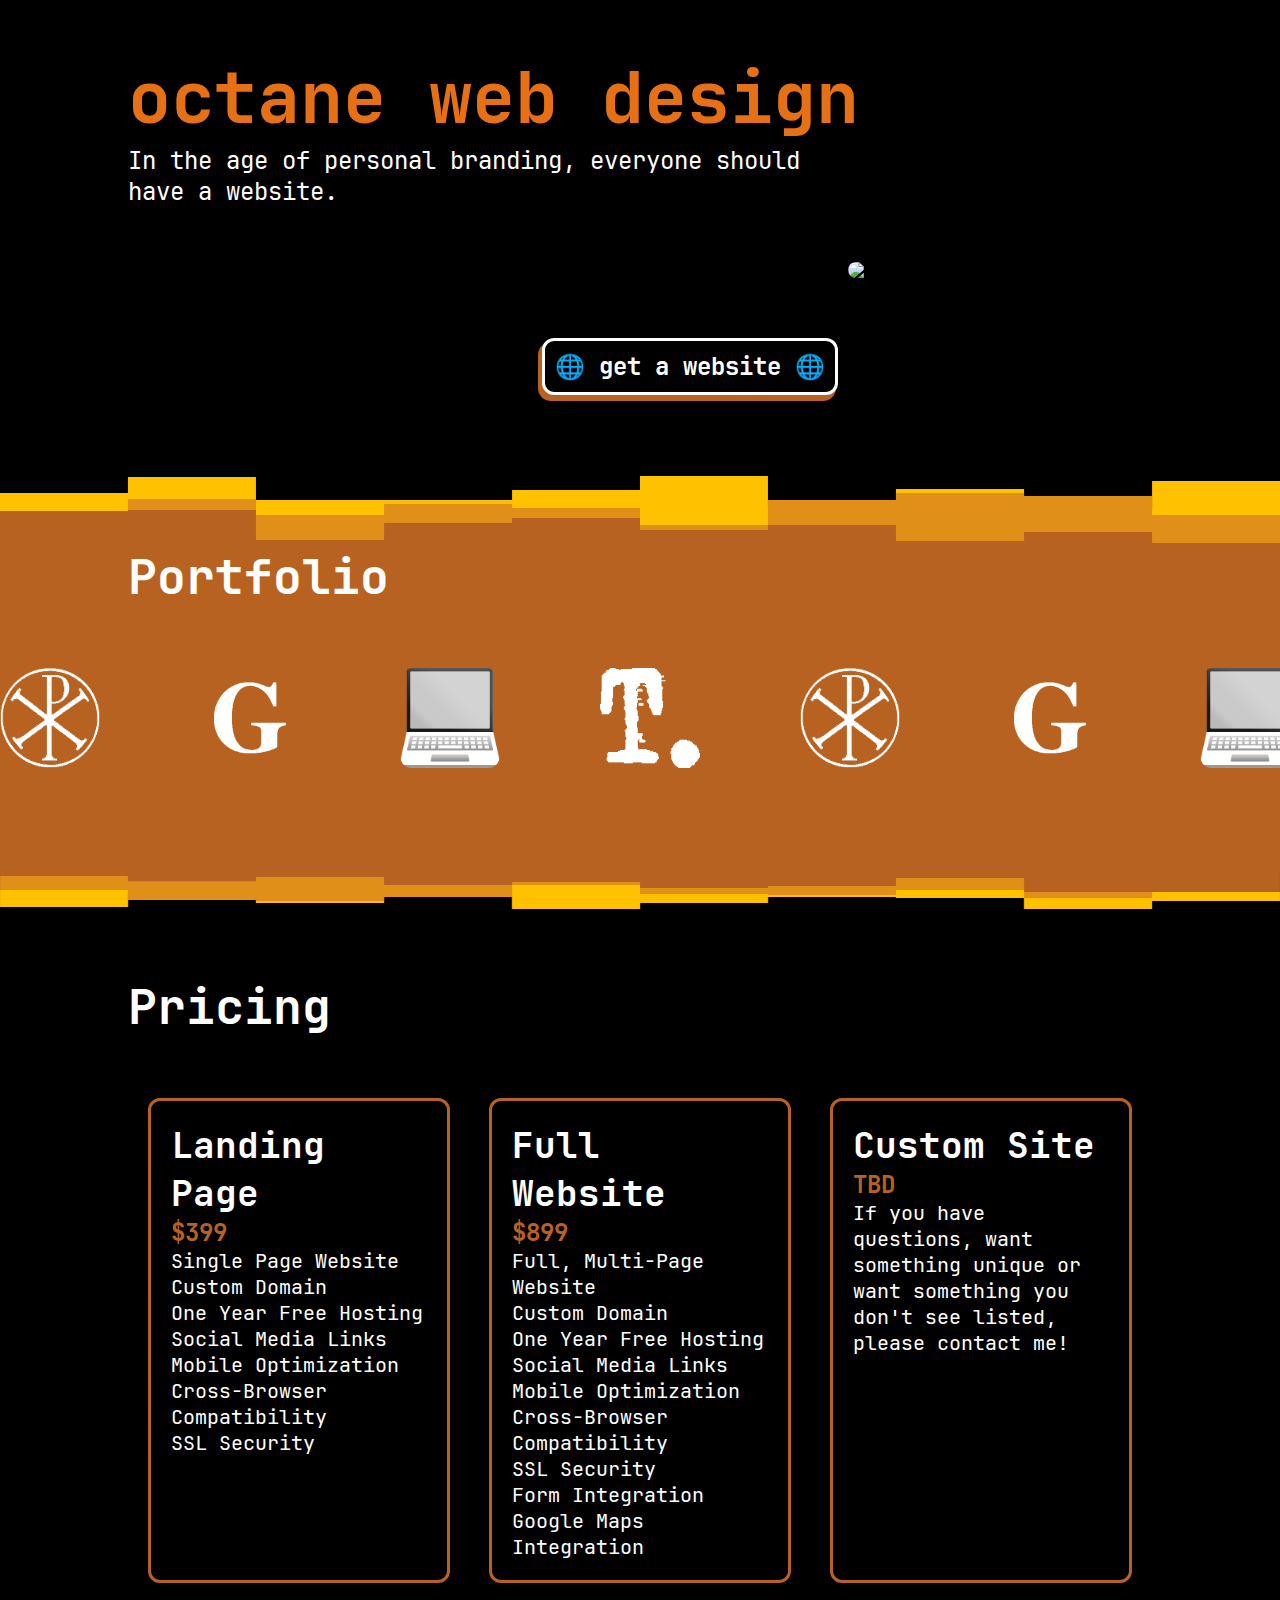
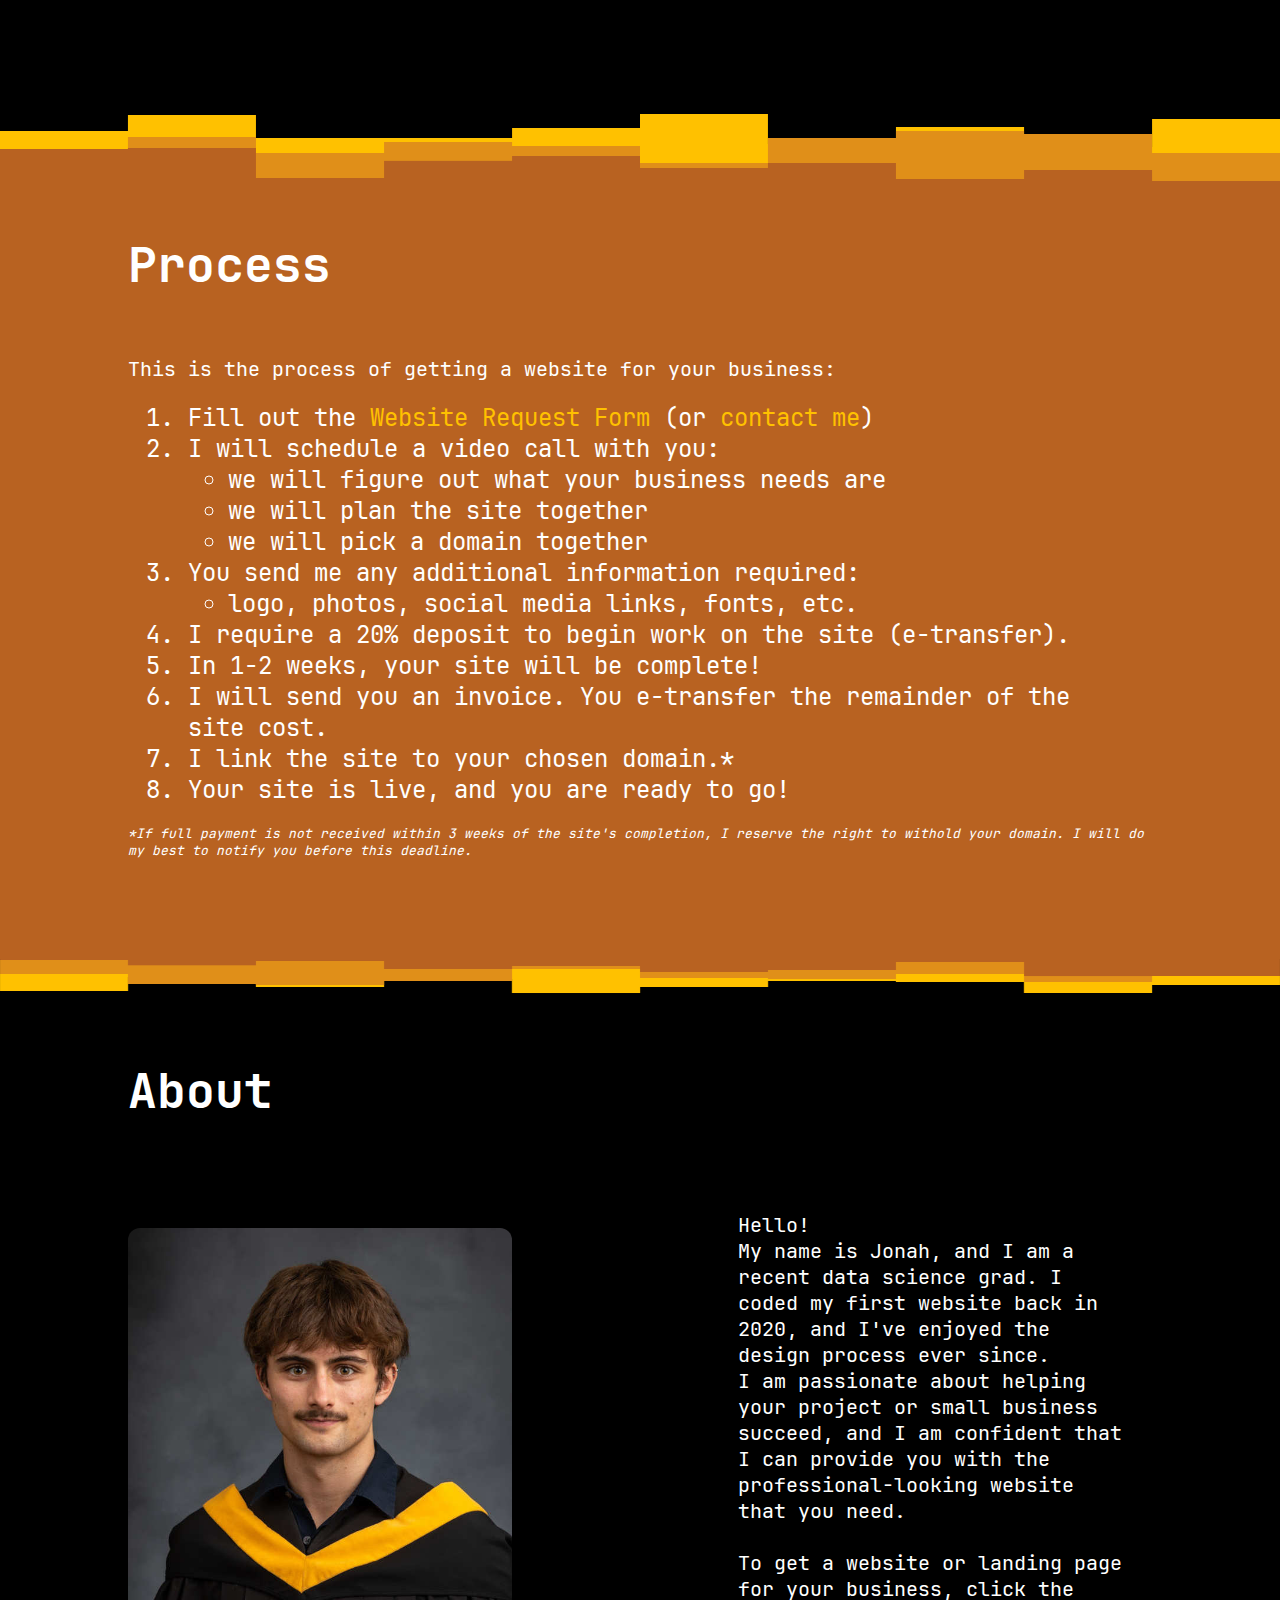
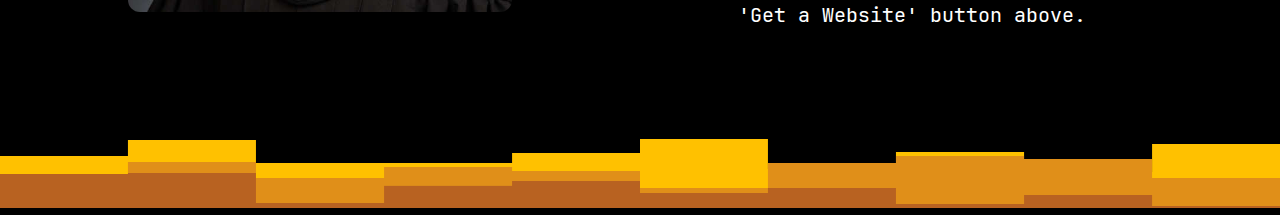
==== commit 6ca2637b: "small change" ====
--- a/index.html
+++ b/index.html
@@ -23,7 +23,8 @@
         <div class="content-inner2">
             <div class="content-inner3" style="margin-right: 10px;">
                 <p style="font-size: x-large !important;">
-                    Your business deserves a website. <br> <br> 
+                  In the age of personal branding, everyone should have a website. <br> <br> 
+                    <!-- Your business deserves a website. <br> <br>  -->
                     <!-- From one small business to another.  -->
                 </p>
                 <div class="spacer"></div>
